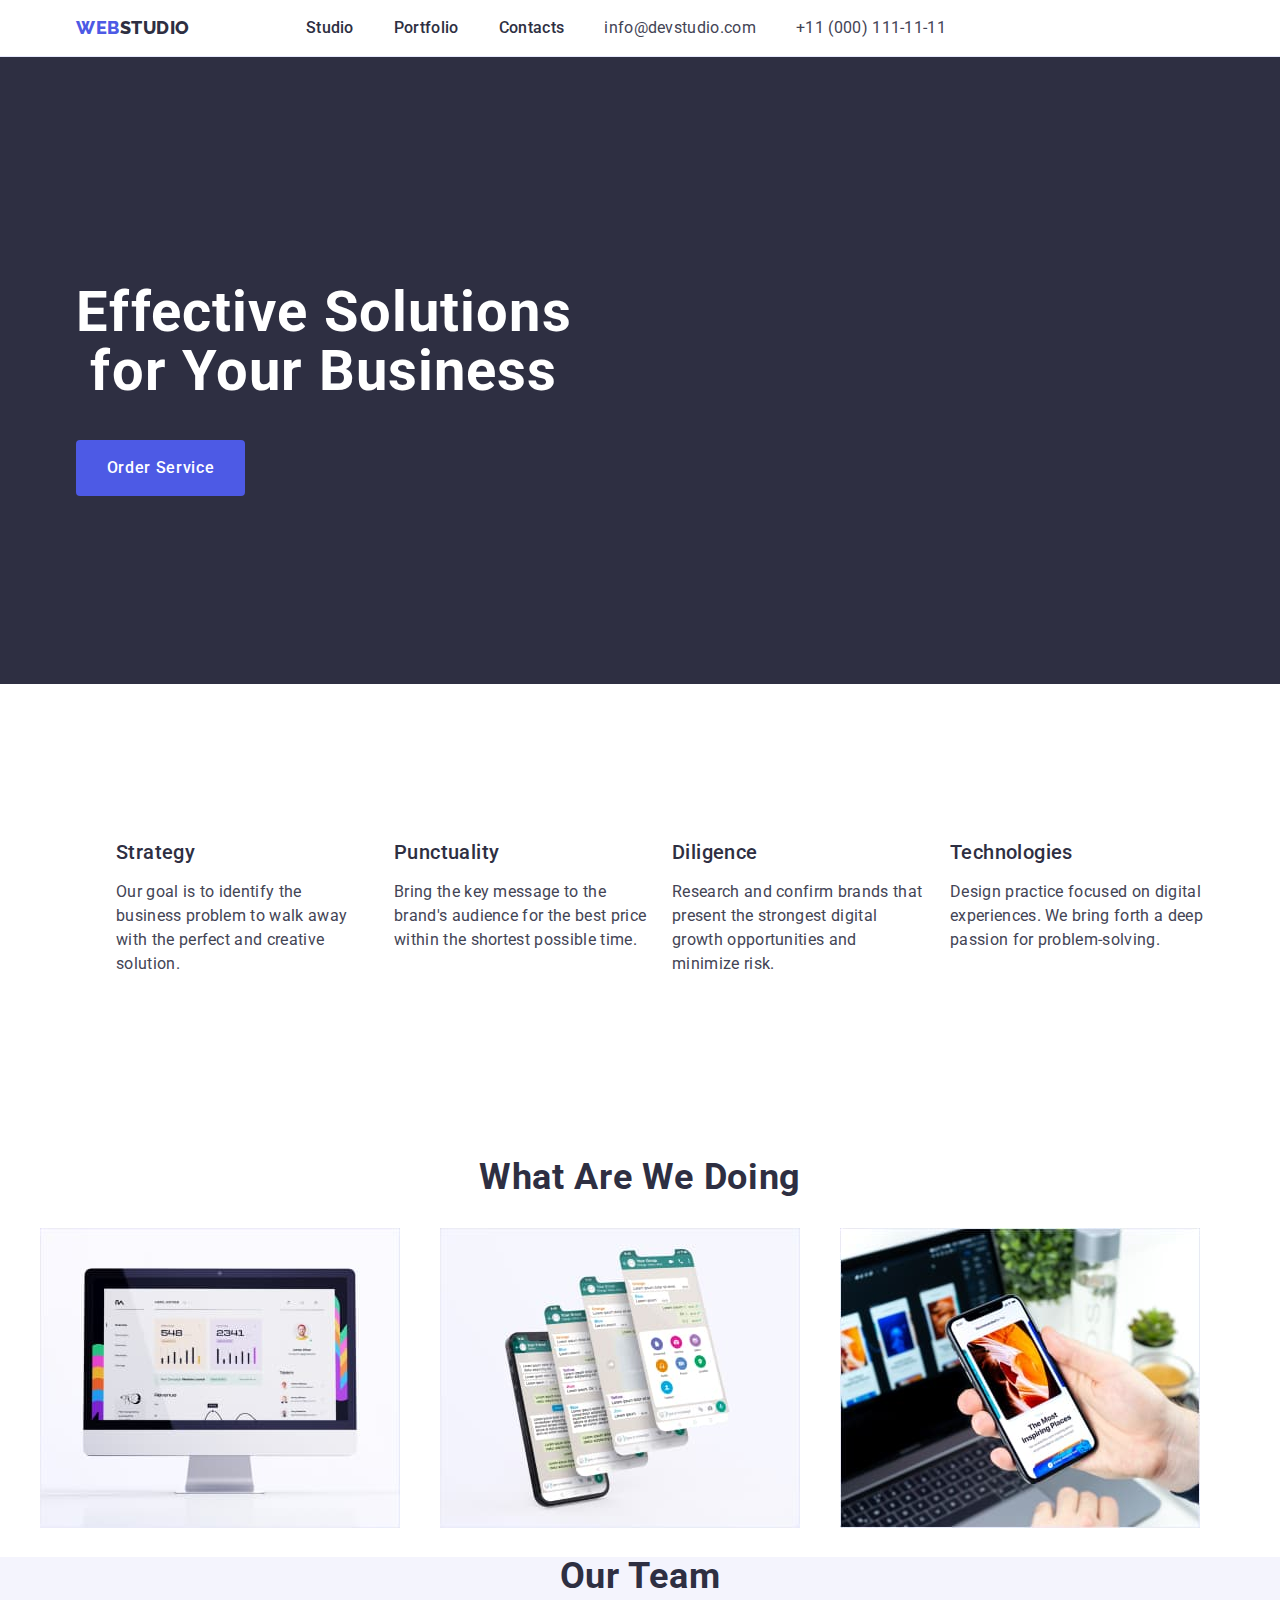
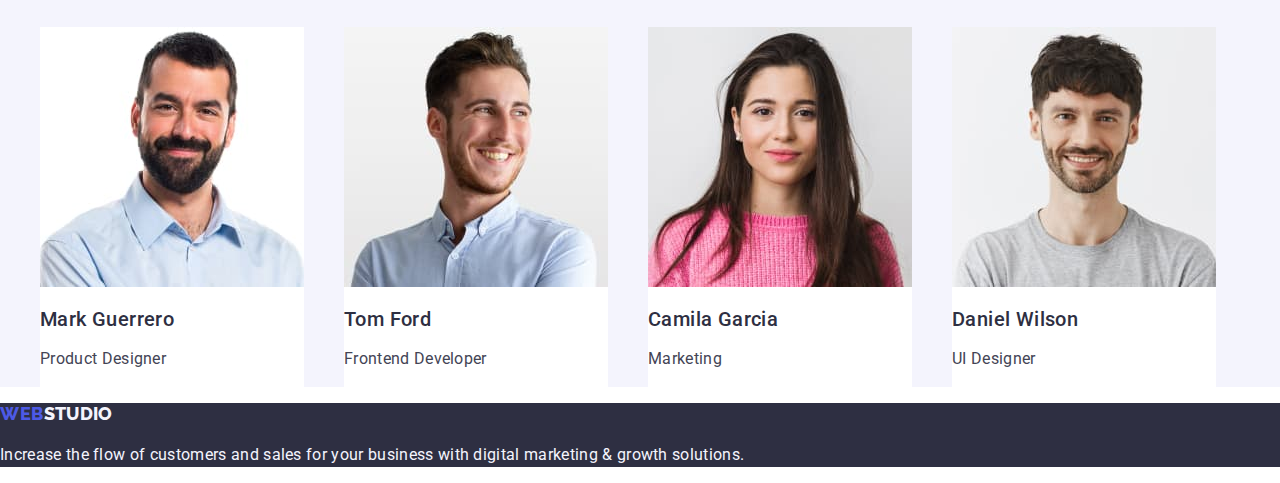
==== index.html @ 4b3464dd "5" ====
<!DOCTYPE html>
<html lang="en">
  <head>
    <meta charset="UTF-8" />
    <meta http-equiv="X-UA-Compatible" content="IE=edge" />
    <meta name="viewport" content="width=device-width, initial-scale=1.0" />
    <link rel="preconnect" href="https://fonts.googleapis.com" />
    <link rel="preconnect" href="https://fonts.gstatic.com" crossorigin />
    <link
      href="https://fonts.googleapis.com/css2?family=Raleway:wght@800&family=Roboto:wght@400;500;700;900&display=swap"
      rel="stylesheet"
    />
    <link
      rel="stylesheet"
      href="https://cdn.jsdelivr.net/npm/modern-normalize@2.0.0/modern-normalize.min.css"
    />
    <link rel="stylesheet" href="./css/styles.css" />

    <title>Document</title>
  </head>

  <body>
    <header class="page-header">
      <div class="div-page-header container">
        <nav class="navigation">
          <a href="./index.html" class="logo link"
            >Web<span class="logo-part">Studio</span></a
          >

          <ul class="list">
            <li>
              <a href="./index.html" class="nav-link link">Studio</a>
            </li>
            <li>
              <a href="./portfolio.html" class="nav-link link">Portfolio</a>
            </li>
            <li><a href="" class="nav-link link">Contacts</a></li>
          </ul>
        </nav>
        <address class="contacts">
          <ul class="list">
            <li>
              <a href="mailto:info@devstudio.com" class="address-link link"
                >info@devstudio.com</a
              >
            </li>
            <li>
              <a href="tel:+110001111111" class="address-link link"
                >+11 (000) 111-11-11</a
              >
            </li>
          </ul>
        </address>
      </div>
    </header>
    <main>
      <!--Hero section-->
      <section class="first-section">
        <div class="container">
          <h1 class="hero_h">Effective Solutions for Your Business</h1>
          <button type="button" class="hero_button">Order Service</button>
        </div>
      </section>

      <!--Benefits section-->
      <section class="second-section">
        <div class="container">
          <h2 class="second_h visually-hidden">Benefits</h2>
          <ul class="benefits_list list">
            <li class="benefits-li">
              <h3 class="third_h">Strategy</h3>
              <p class="p_benefits">
                Our goal is to identify the business problem to walk away with
                the perfect and creative solution.
              </p>
            </li>
            <li class="benefits-li">
              <h3 class="third_h">Punctuality</h3>
              <p class="p_benefits">
                Bring the key message to the brand's audience for the best price
                within the shortest possible time.
              </p>
            </li>
            <li class="benefits-li">
              <h3 class="third_h">Diligence</h3>
              <p class="p_benefits">
                Research and confirm brands that present the strongest digital
                growth opportunities and minimize risk.
              </p>
            </li>
            <li class="benefits-li">
              <h3 class="third_h">Technologies</h3>
              <p class="p_benefits">
                Design practice focused on digital experiences. We bring forth a
                deep passion for problem-solving.
              </p>
            </li>
          </ul>
        </div>
      </section>
      <!--What sre we doing section-->
      <section>
        <h2 class="second_h">What are we doing</h2>
        <ul class="list">
          <li>
            <img
              src="./images/what-are-we-doing/1.jpg"
              alt="pc monitor"
              width="360"
              height="300"
            />
          </li>
          <li>
            <img
              src="./images/what-are-we-doing/2.jpg"
              alt="smartphone screens"
              width="360"
              height="300"
            />
          </li>
          <li>
            <img
              src="./images/what-are-we-doing/3.jpg"
              alt="smartphone in user's hand"
              width="360"
              height="300"
            />
          </li>
        </ul>
      </section>
      <!--Our team section-->
      <section class="team_section">
        <h2 class="second_h">Our Team</h2>
        <ul class="list">
          <li class="team_img">
            <img
              src="./images/our-team/1.jpg"
              alt="Mark Guerrero"
              width="264"
              height="260"
            />
            <h3 class="third_h">Mark Guerrero</h3>
            <p class="p_benefits">Product Designer</p>
          </li>
          <li class="team_img">
            <img
              src="./images/our-team/2.jpg"
              alt="Tom Ford"
              width="264"
              height="260"
            />
            <h3 class="third_h">Tom Ford</h3>
            <p class="p_benefits">Frontend Developer</p>
          </li>
          <li class="team_img">
            <img
              src="./images/our-team/3.jpg"
              alt="Camila Garcia"
              width="264"
              height="260"
            />
            <h3 class="third_h">Camila Garcia</h3>
            <p class="p_benefits">Marketing</p>
          </li>
          <li class="team_img">
            <img
              src="./images/our-team/4.jpg"
              alt="Daniel Wilson"
              width="264"
              height="260"
            />
            <h3 class="third_h">Daniel Wilson</h3>
            <p class="p_benefits">UI Designer</p>
          </li>
        </ul>
      </section>
    </main>
    <footer class="foot">
      <a href="./index.html" class="logo link"
        >Web<span class="logo_second">Studio</span></a
      >
      <p class="p_second">
        Increase the flow of customers and sales for your business with digital
        marketing & growth solutions.
      </p>
    </footer>
  </body>
</html>
---- css/styles.css ----
:root {
  --primary-font: "Roboto", sans-serif;
  --primary-brand-color: #4d5ae5;
  --pressed-state-color: #404bbf;
  --primary-saccess-color: #31d0aa;
  --text-color: #434455;
  --saccent-color: #e7e9fc;
  --light-color: #f4f4fd;
  --modal-overlay: #2e2f42;
  --hero-background-color: #2e2f42;
  --white-background-color: #ffffff;
  --modal-background-color: #fcfcfc;
}

body {
  font-family: var(--primary-font);
  color: var(--text-color);
  font-size: 16px;
  background-color: var(--white-background-color);
  line-height: 24px;
  letter-spacing: 2%;
}

h1 {
  font-size: 56px;
  line-height: 60px;
  letter-spacing: 2%;
  font-weight: bold;
}

.third_h {
  font-size: 20px;
  font-weight: medium;
  font-weight: 500;
  line-height: 1.2;
  letter-spacing: 0.02em;
  color: var(--hero-background-color);
  margin-bottom: 8px;
}
button {
  font-size: 16px;
  letter-spacing: 4%;
  line-height: 24px;
  background-color: var(--primary-brand-color);
  color: var(--white-background-color);
  border: 0px;
  cursor: pointer;
}
button:hover,
button:focus {
  background-color: var(--pressed-state-color);
}
.small-text {
  font-size: 12px;
  letter-spacing: 4%;
  line-height: 14px;
}
.medium-text {
  font-size: 16px;
  letter-spacing: 2%;
  line-height: 24px;
  font-weight: medium;
}
.nav-link {
  color: var(--text-color);
  text-decoration: none;
  font-style: normal;
  font-weight: 500;
  font-size: 16px;
  line-height: 1.5;
  letter-spacing: 0.02em;
  color: var(--hero-background-color);
  padding: 24px 0 24px;
}
.list {
  list-style: none;
  display: flex;
  gap: 40px;
}
.list .link:active {
  color: var(--primary-brand-color);
  text-decoration: underline;
}
.contacts {
  font-style: normal;
  display: flex;
}
.contacts .link:active {
  color: var(--primary-brand-color);
  text-decoration: none;
}

ul {
  list-style-type: none;
}
.logo {
  font-family: "Raleway", sans-serif;
  font-weight: 800;
  font-size: 18px;
  line-height: 1.17;
  letter-spacing: 0.03em;
  text-transform: uppercase;
  color: var(--primary-brand-color);
  text-decoration: none;
  margin-right: 76px;
}

.logo-part {
  color: var(--modal-overlay);
}
.logo_second {
  color: #f4f4fd;
  letter-spacing: 0.02em;
}
.p_second {
  color: var(--light-color);
  letter-spacing: 0.02em;
}
.address-link {
  font-size: 16px;
  line-height: 1.5;
  letter-spacing: 0.02em;
  color: var(--text-color);
}
.address-link:hover,
.address-link:focus {
  color: var(--pressed-state-color);
  text-decoration: none;
}
.first-section {
  background-color: var(--hero-background-color);
  padding: 188px 0 188px;
}
.second-section {
  padding: 120px 0 120px;
}
.hero_h {
  font-size: 56px;
  line-height: 1.07;
  text-align: center;
  letter-spacing: 0.02em;
  color: #ffffff;
  max-width: 496px;
}
.hero_button {
  background-color: #4d5ae5;
  font-family: "Roboto", sans-serif;
  font-weight: 500;
  font-size: 16px;
  line-height: 1.5;
  letter-spacing: 0.04em;
  color: #ffffff;
  cursor: pointer;
  display: block;
  min-width: 169px;
  height: 56px;
  border: none;
  border-radius: 4px;
}
.hero_button:hover,
.hero_button:focus {
  background-color: var(--pressed-state-color);
}
.p_benefits {
  font-size: 16px;
  line-height: 1.5;
  letter-spacing: 0.02em;
  color: var(--text-color);
}
.second_h {
  font-size: 36px;
  line-height: 1.11;
  text-align: center;
  letter-spacing: 0.02em;
  text-transform: capitalize;
  color: var(--hero-background-color);
  font-weight: bold;
}

.team_section {
  background-color: #f4f4fd;
}
.team_img {
  background-color: #ffffff;
}
.foot {
  background-color: var(--hero-background-color);
}

.link {
  text-decoration: none;
}

.link:hover,
.link:focus {
  color: var(--primary-brand-color);
  text-decoration: none;
}
.nav-link.link:hover,
.nav-link.link:focus {
  color: var(--pressed-state-color);
  text-decoration: none;
}
.address-link.link:hover,
.address-link.link:focus {
  color: var(--pressed-state-color);
  text-decoration: none;
}
.filter-button {
  font-family: "Roboto", sans-serif;
  font-weight: 500;
  font-size: 16px;
  line-height: 1.5;
  letter-spacing: 0.04em;
  color: var(--primary-brand-color);
  background-color: var(--light-color);
  cursor: pointer;
}
.filter-button:hover,
.filter-button:focus {
  color: #ffffff;
  background-color: #404bbf;
}
.portfolio_p {
  font-size: 16px;
  line-height: 1.5;
  letter-spacing: 0.02em;
  color: var(--text-color);
}
.portfolio_h {
  font-weight: 500;
  font-size: 20px;
  line-height: 1.2;
  letter-spacing: 0.02em;
  color: var(--hero-background-color);
}
img {
  display: block;
}
.page-header {
  border-bottom: 1px solid #e7e9fc;
}
.div-page-header {
  display: flex;
}
.container {
  width: 1158px;
  margin: 0 auto;
  padding: 0 15px 0 15px;
}
.navigation {
  display: flex;
  align-items: center;
}
.visually-hidden {
  position: absolute;
  width: 1px;
  height: 1px;
  margin: -1px;
  border: 0;
  padding: 0;
  white-space: nowrap;
  clip-path: inset(100%);
  clip: rect(0 0 0 0);
  overflow: hidden;
}
.benefits_list{
  display: flex;
  gap: 24px;
}
.benefits-li{
  width: calc((100% - 72px) / 4);
}
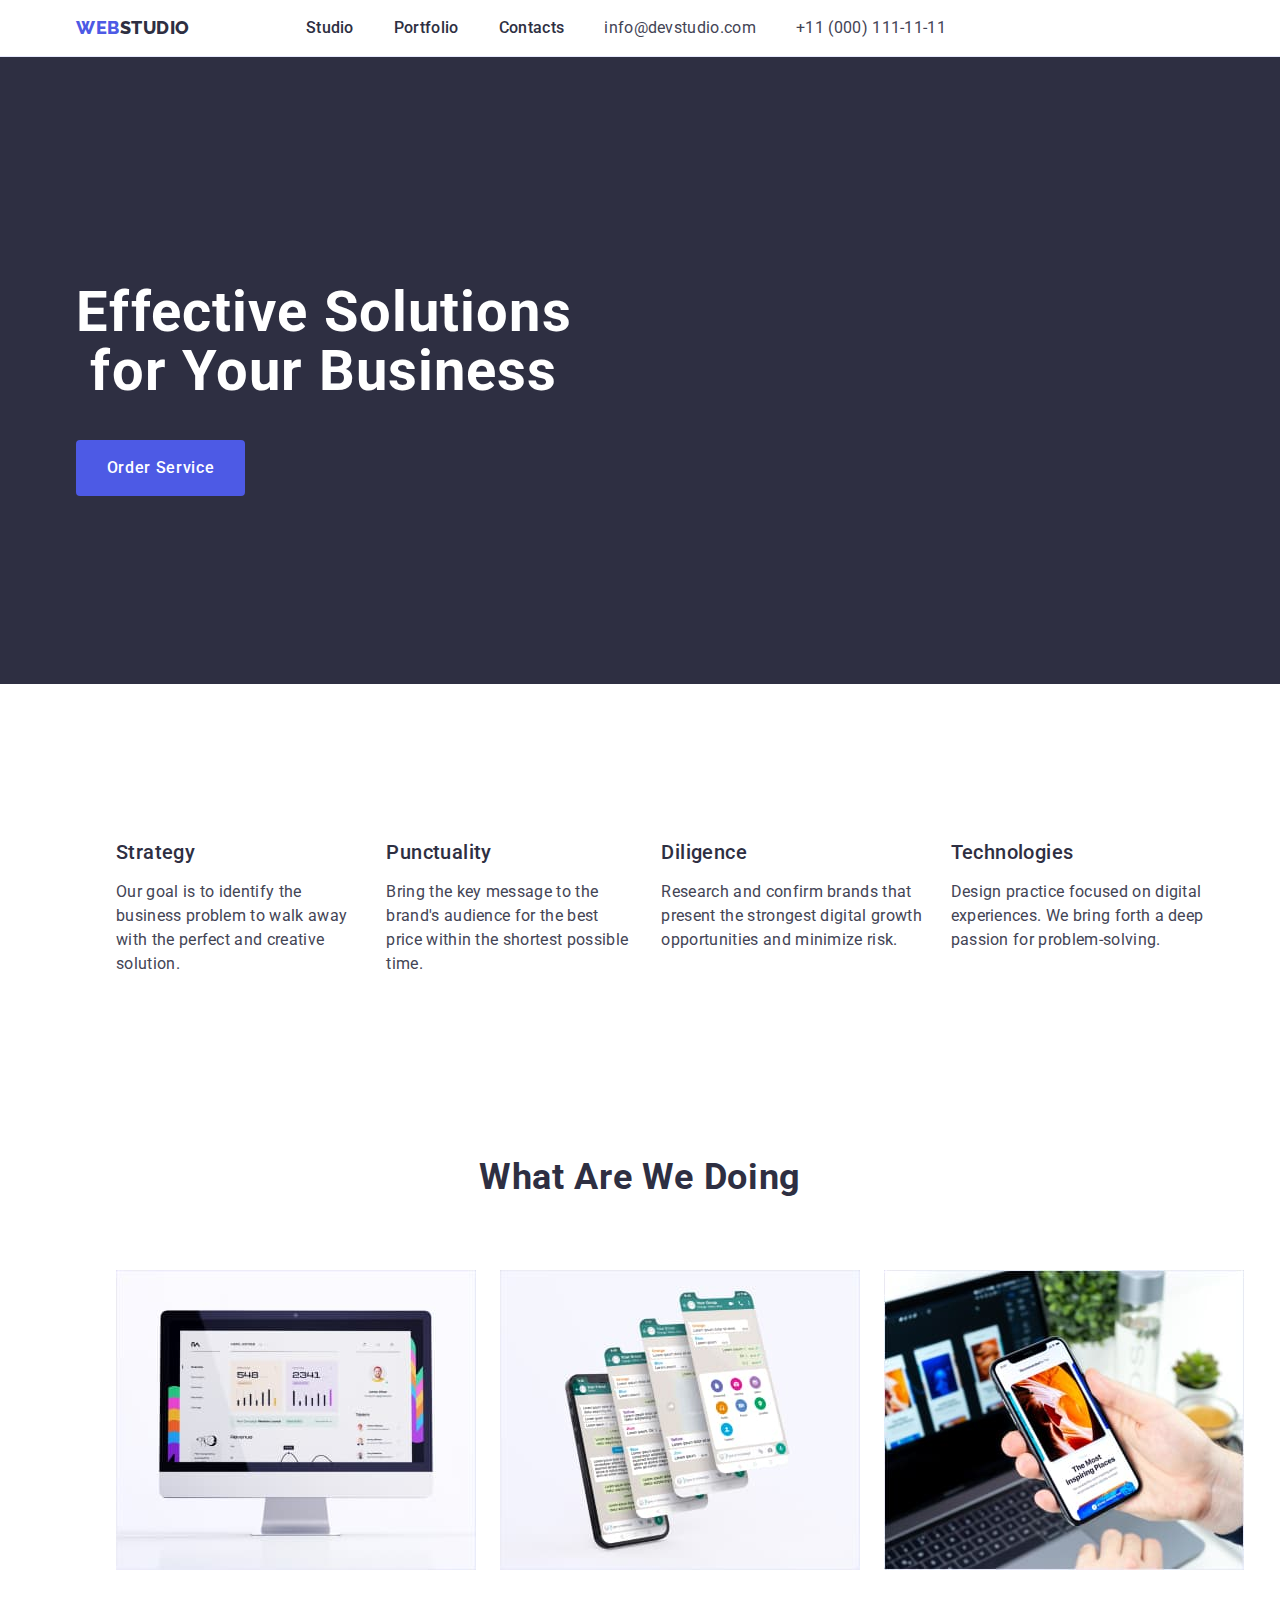
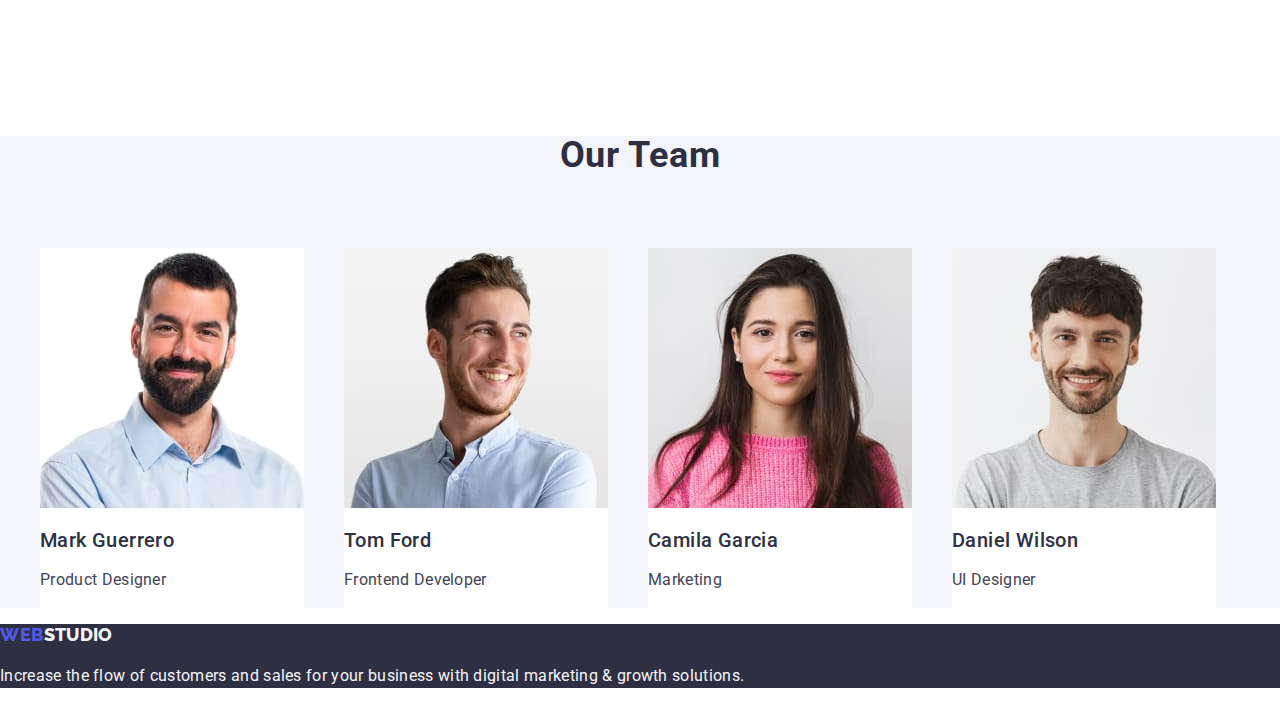
==== commit 3c31c251: "6" ====
--- a/index.html
+++ b/index.html
@@ -99,34 +99,36 @@
         </div>
       </section>
       <!--What sre we doing section-->
-      <section>
-        <h2 class="second_h">What are we doing</h2>
-        <ul class="list">
-          <li>
-            <img
-              src="./images/what-are-we-doing/1.jpg"
-              alt="pc monitor"
-              width="360"
-              height="300"
-            />
-          </li>
-          <li>
-            <img
-              src="./images/what-are-we-doing/2.jpg"
-              alt="smartphone screens"
-              width="360"
-              height="300"
-            />
-          </li>
-          <li>
-            <img
-              src="./images/what-are-we-doing/3.jpg"
-              alt="smartphone in user's hand"
-              width="360"
-              height="300"
-            />
-          </li>
-        </ul>
+      <section class="third-section">
+        <div class="container">
+          <h2 class="second_h">What are we doing</h2>
+          <ul class="third-list list">
+            <li class="we-doing-li">
+              <img
+                src="./images/what-are-we-doing/1.jpg"
+                alt="pc monitor"
+                width="360"
+                height="300"
+              />
+            </li>
+            <li class="we-doing-li">
+              <img
+                src="./images/what-are-we-doing/2.jpg"
+                alt="smartphone screens"
+                width="360"
+                height="300"
+              />
+            </li>
+            <li class="we-doing-li">
+              <img
+                src="./images/what-are-we-doing/3.jpg"
+                alt="smartphone in user's hand"
+                width="360"
+                height="300"
+              />
+            </li>
+          </ul>
+        </div>
       </section>
       <!--Our team section-->
       <section class="team_section">
--- a/css/styles.css
+++ b/css/styles.css
@@ -134,6 +134,9 @@
 .second-section {
   padding: 120px 0 120px;
 }
+.third-section{
+  padding-bottom: 120px;
+}
 .hero_h {
   font-size: 56px;
   line-height: 1.07;
@@ -175,6 +178,7 @@
   text-transform: capitalize;
   color: var(--hero-background-color);
   font-weight: bold;
+  margin-bottom: 72px;
 }
 
 .team_section {
@@ -269,5 +273,12 @@
   gap: 24px;
 }
 .benefits-li{
-  width: calc((100% - 72px) / 4);
-}
+  width: calc((100%-72px)/4);
+}
+.third-list{
+  display: flex;
+  gap: 24px;
+}
+.we-doing-li{
+  width: calc((100%-48px)/3);
+}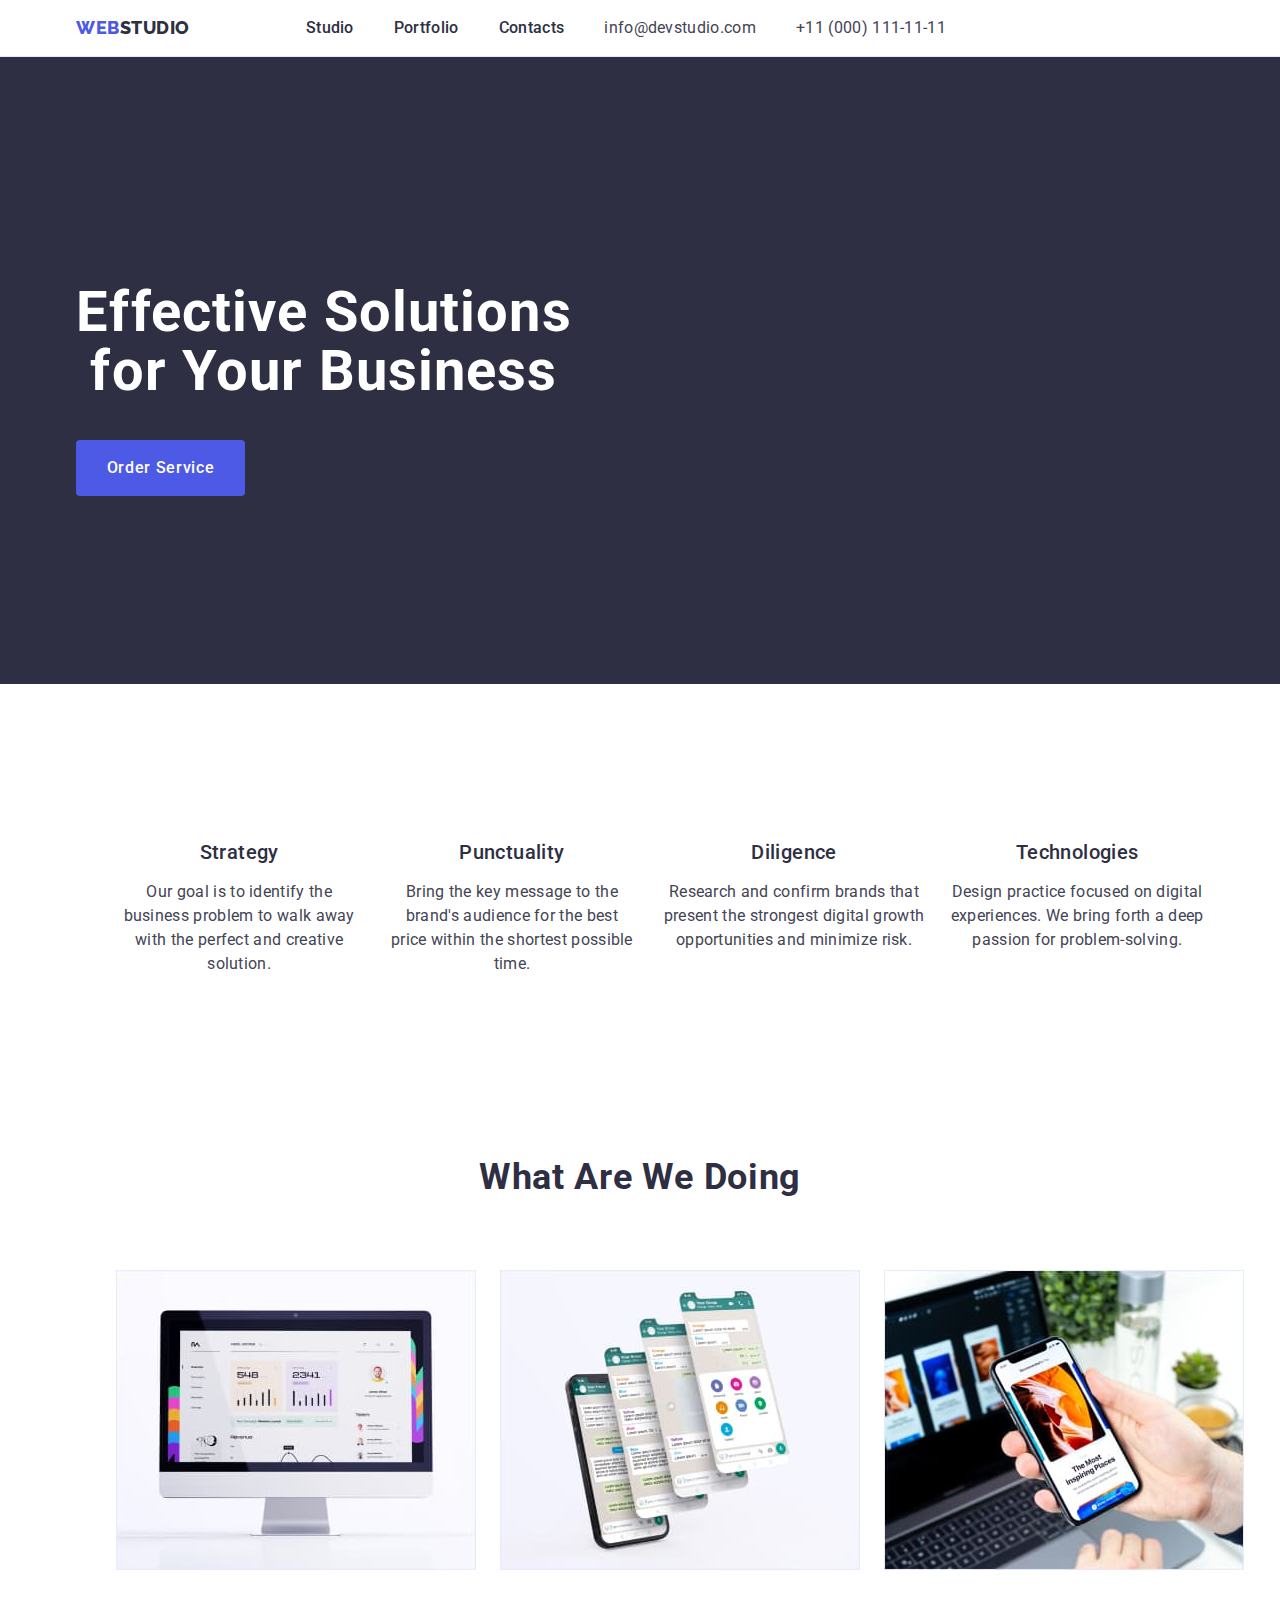
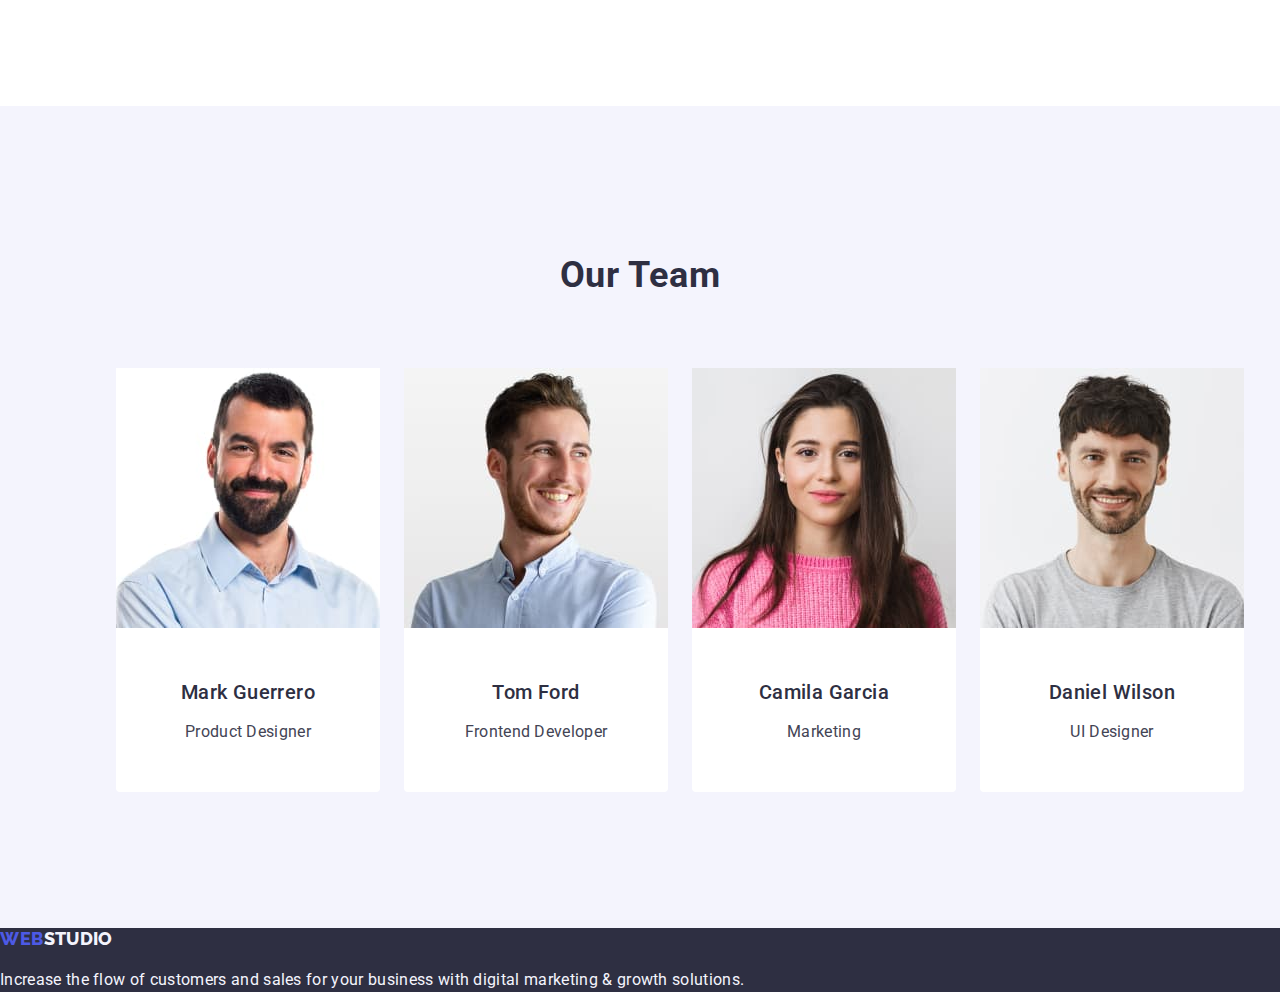
==== commit b35463c4: "7" ====
--- a/index.html
+++ b/index.html
@@ -132,49 +132,59 @@
       </section>
       <!--Our team section-->
       <section class="team_section">
-        <h2 class="second_h">Our Team</h2>
-        <ul class="list">
-          <li class="team_img">
-            <img
-              src="./images/our-team/1.jpg"
-              alt="Mark Guerrero"
-              width="264"
-              height="260"
-            />
-            <h3 class="third_h">Mark Guerrero</h3>
-            <p class="p_benefits">Product Designer</p>
-          </li>
-          <li class="team_img">
-            <img
-              src="./images/our-team/2.jpg"
-              alt="Tom Ford"
-              width="264"
-              height="260"
-            />
-            <h3 class="third_h">Tom Ford</h3>
-            <p class="p_benefits">Frontend Developer</p>
-          </li>
-          <li class="team_img">
-            <img
-              src="./images/our-team/3.jpg"
-              alt="Camila Garcia"
-              width="264"
-              height="260"
-            />
-            <h3 class="third_h">Camila Garcia</h3>
-            <p class="p_benefits">Marketing</p>
-          </li>
-          <li class="team_img">
-            <img
-              src="./images/our-team/4.jpg"
-              alt="Daniel Wilson"
-              width="264"
-              height="260"
-            />
-            <h3 class="third_h">Daniel Wilson</h3>
-            <p class="p_benefits">UI Designer</p>
-          </li>
-        </ul>
+        <div class="container">
+          <h2 class="second_h">Our Team</h2>
+          <ul class="third-list list">
+            <li class="team_img">
+              <img
+                src="./images/our-team/1.jpg"
+                alt="Mark Guerrero"
+                width="264"
+                height="260"
+              />
+              <div class="worker">
+                <h3 class="third_h">Mark Guerrero</h3>
+                <p class="p_benefits">Product Designer</p>
+              </div>
+            </li>
+            <li class="team_img">
+              <img
+                src="./images/our-team/2.jpg"
+                alt="Tom Ford"
+                width="264"
+                height="260"
+              />
+              <div class="worker">
+                <h3 class="third_h">Tom Ford</h3>
+                <p class="p_benefits">Frontend Developer</p>
+              </div>
+            </li>
+            <li class="team_img">
+              <img
+                src="./images/our-team/3.jpg"
+                alt="Camila Garcia"
+                width="264"
+                height="260"
+              />
+              <div class="worker">
+                <h3 class="third_h">Camila Garcia</h3>
+                <p class="p_benefits">Marketing</p>
+              </div>
+            </li>
+            <li class="team_img">
+              <img
+                src="./images/our-team/4.jpg"
+                alt="Daniel Wilson"
+                width="264"
+                height="260"
+              />
+              <div class="worker">
+                <h3 class="third_h">Daniel Wilson</h3>
+                <p class="p_benefits">UI Designer</p>
+              </div>
+            </li>
+          </ul>
+        </div>
       </section>
     </main>
     <footer class="foot">
--- a/css/styles.css
+++ b/css/styles.css
@@ -36,6 +36,7 @@
   letter-spacing: 0.02em;
   color: var(--hero-background-color);
   margin-bottom: 8px;
+  text-align: center;
 }
 button {
   font-size: 16px;
@@ -169,6 +170,7 @@
   line-height: 1.5;
   letter-spacing: 0.02em;
   color: var(--text-color);
+  text-align: center;
 }
 .second_h {
   font-size: 36px;
@@ -183,9 +185,12 @@
 
 .team_section {
   background-color: #f4f4fd;
+  padding: 120px 0 120px;
 }
 .team_img {
   background-color: #ffffff;
+  width: calc((100%-72px)/4);
+  border-radius: 0px 0px 4px 4px;
 }
 .foot {
   background-color: var(--hero-background-color);
@@ -273,7 +278,7 @@
   gap: 24px;
 }
 .benefits-li{
-  width: calc((100%-72px)/4);
+  width: calc((100%- 3*24px)/4);
 }
 .third-list{
   display: flex;
@@ -281,4 +286,7 @@
 }
 .we-doing-li{
   width: calc((100%-48px)/3);
+}
+.worker{
+  padding: 32px 0 32px;
 }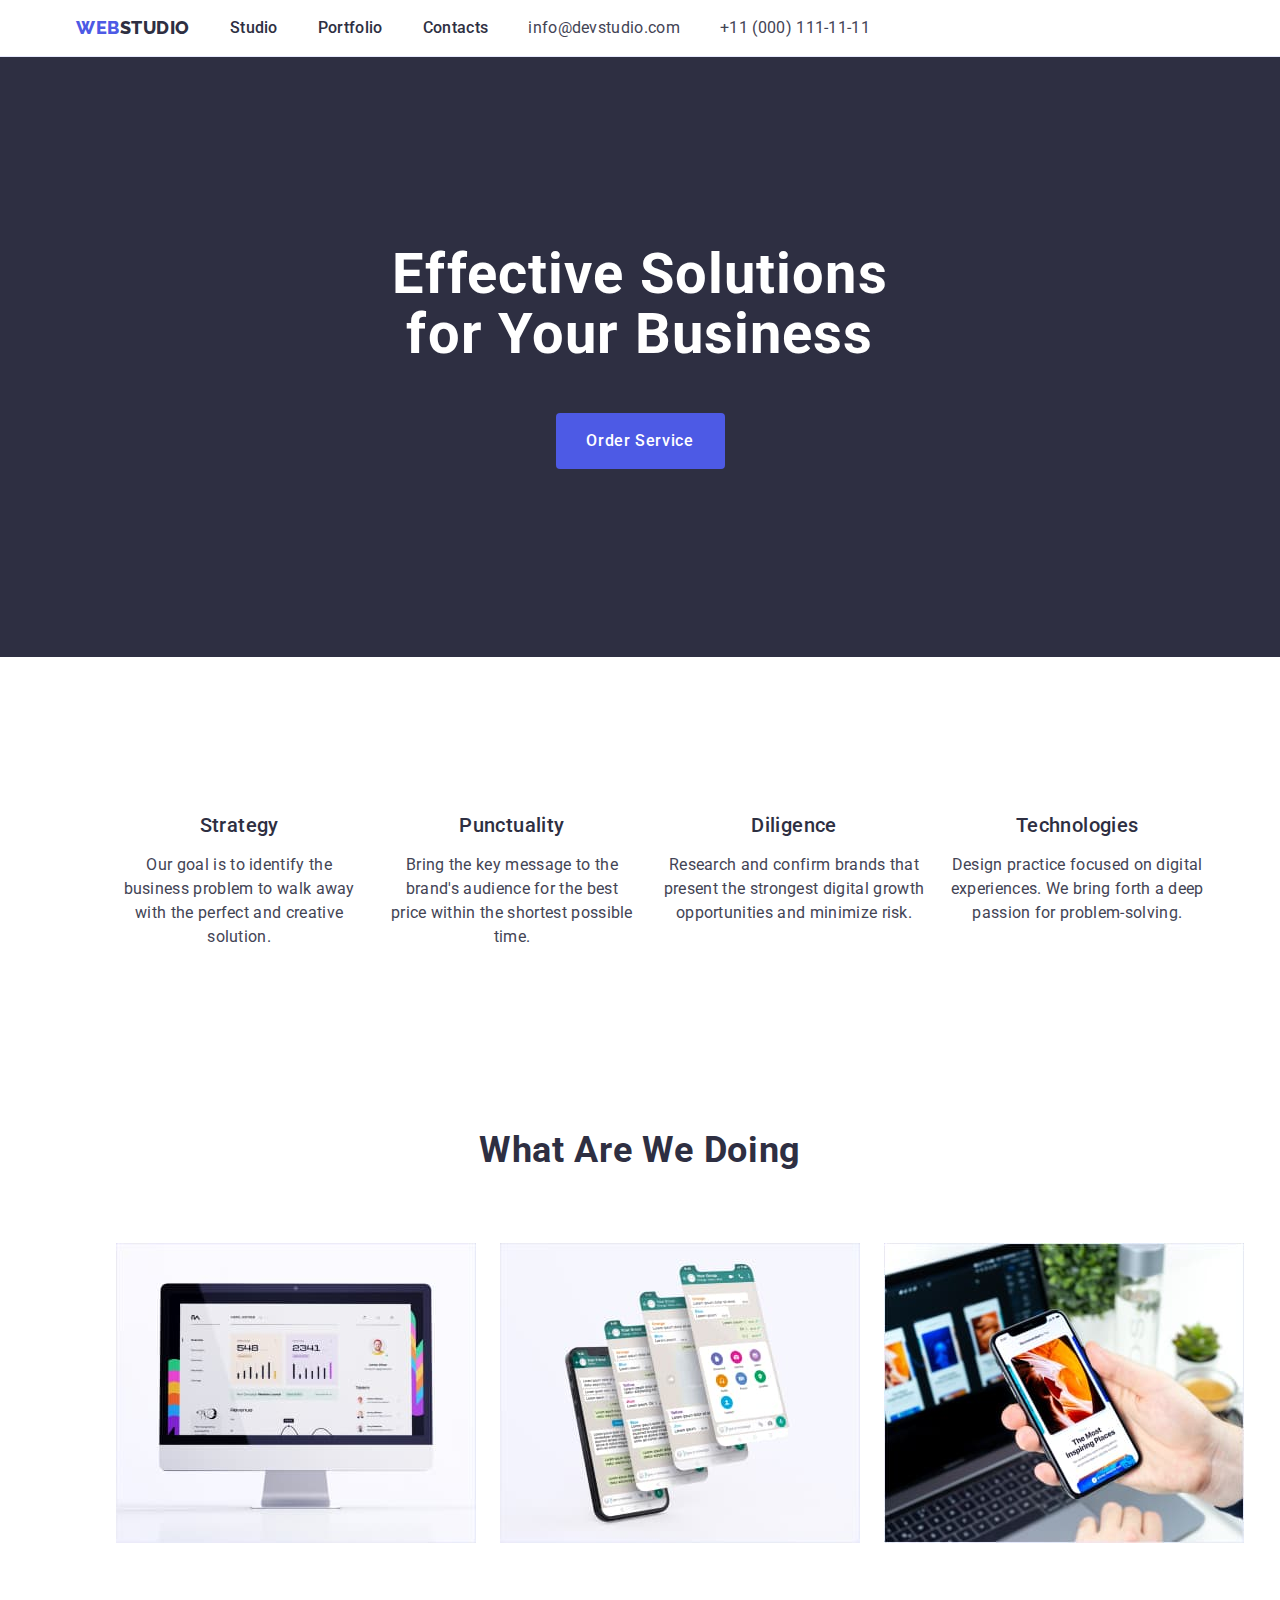
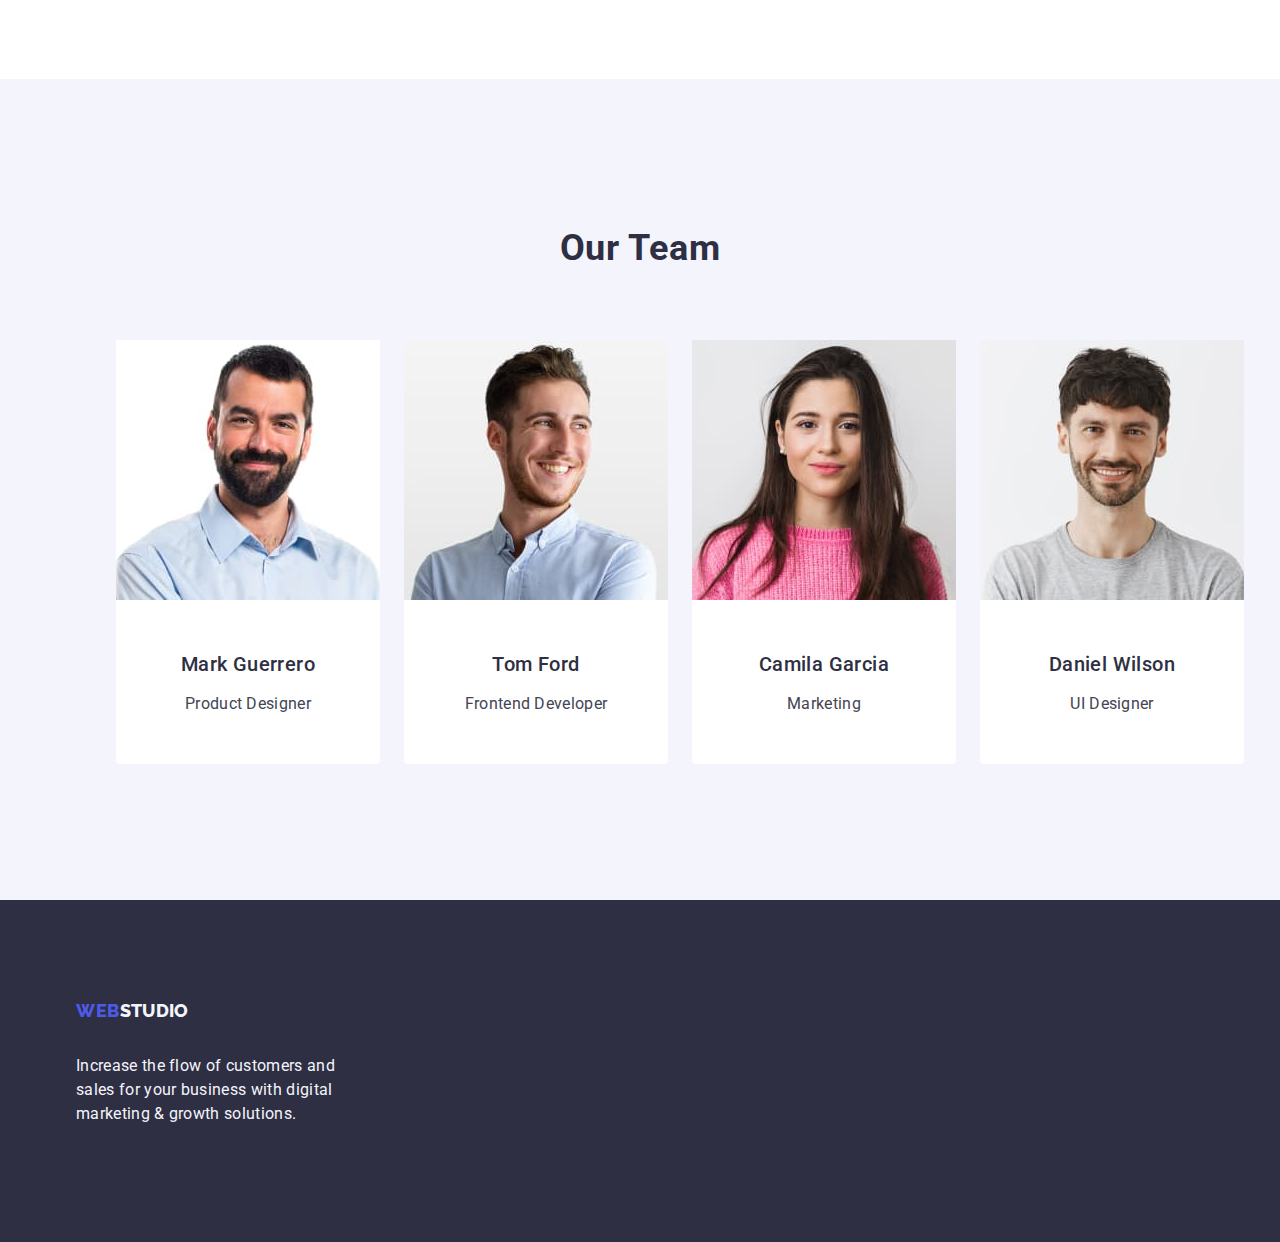
==== commit bc854685: "8" ====
--- a/index.html
+++ b/index.html
@@ -188,13 +188,15 @@
       </section>
     </main>
     <footer class="foot">
-      <a href="./index.html" class="logo link"
-        >Web<span class="logo_second">Studio</span></a
-      >
-      <p class="p_second">
-        Increase the flow of customers and sales for your business with digital
-        marketing & growth solutions.
-      </p>
+      <div class="container">
+        <a href="./index.html" class="foot_logo logo link"
+          >Web<span class="logo_second">Studio</span></a
+        >
+        <p class="p_second">
+          Increase the flow of customers and sales for your business with
+          digital marketing & growth solutions.
+        </p>
+      </div>
     </footer>
   </body>
 </html>
--- a/css/styles.css
+++ b/css/styles.css
@@ -91,6 +91,8 @@
   text-decoration: none;
 }
 
+
+
 ul {
   list-style-type: none;
 }
@@ -103,9 +105,12 @@
   text-transform: uppercase;
   color: var(--primary-brand-color);
   text-decoration: none;
-  margin-right: 76px;
-}
-
+  
+}
+.foot_logo{
+  display: inline-block;
+    margin-bottom: 16px;
+}
 .logo-part {
   color: var(--modal-overlay);
 }
@@ -116,6 +121,7 @@
 .p_second {
   color: var(--light-color);
   letter-spacing: 0.02em;
+  max-width: 264px;
 }
 .address-link {
   font-size: 16px;
@@ -145,6 +151,9 @@
   letter-spacing: 0.02em;
   color: #ffffff;
   max-width: 496px;
+  margin: 0 auto;
+  padding-bottom:48px;
+  
 }
 .hero_button {
   background-color: #4d5ae5;
@@ -160,6 +169,7 @@
   height: 56px;
   border: none;
   border-radius: 4px;
+  margin: 0 auto;
 }
 .hero_button:hover,
 .hero_button:focus {
@@ -194,6 +204,7 @@
 }
 .foot {
   background-color: var(--hero-background-color);
+  padding: 100px 0 100px;
 }
 
 .link {
@@ -256,6 +267,7 @@
   width: 1158px;
   margin: 0 auto;
   padding: 0 15px 0 15px;
+  
 }
 .navigation {
   display: flex;
@@ -278,7 +290,7 @@
   gap: 24px;
 }
 .benefits-li{
-  width: calc((100%- 3*24px)/4);
+flex-basis: calc((100%-72px)/4);
 }
 .third-list{
   display: flex;
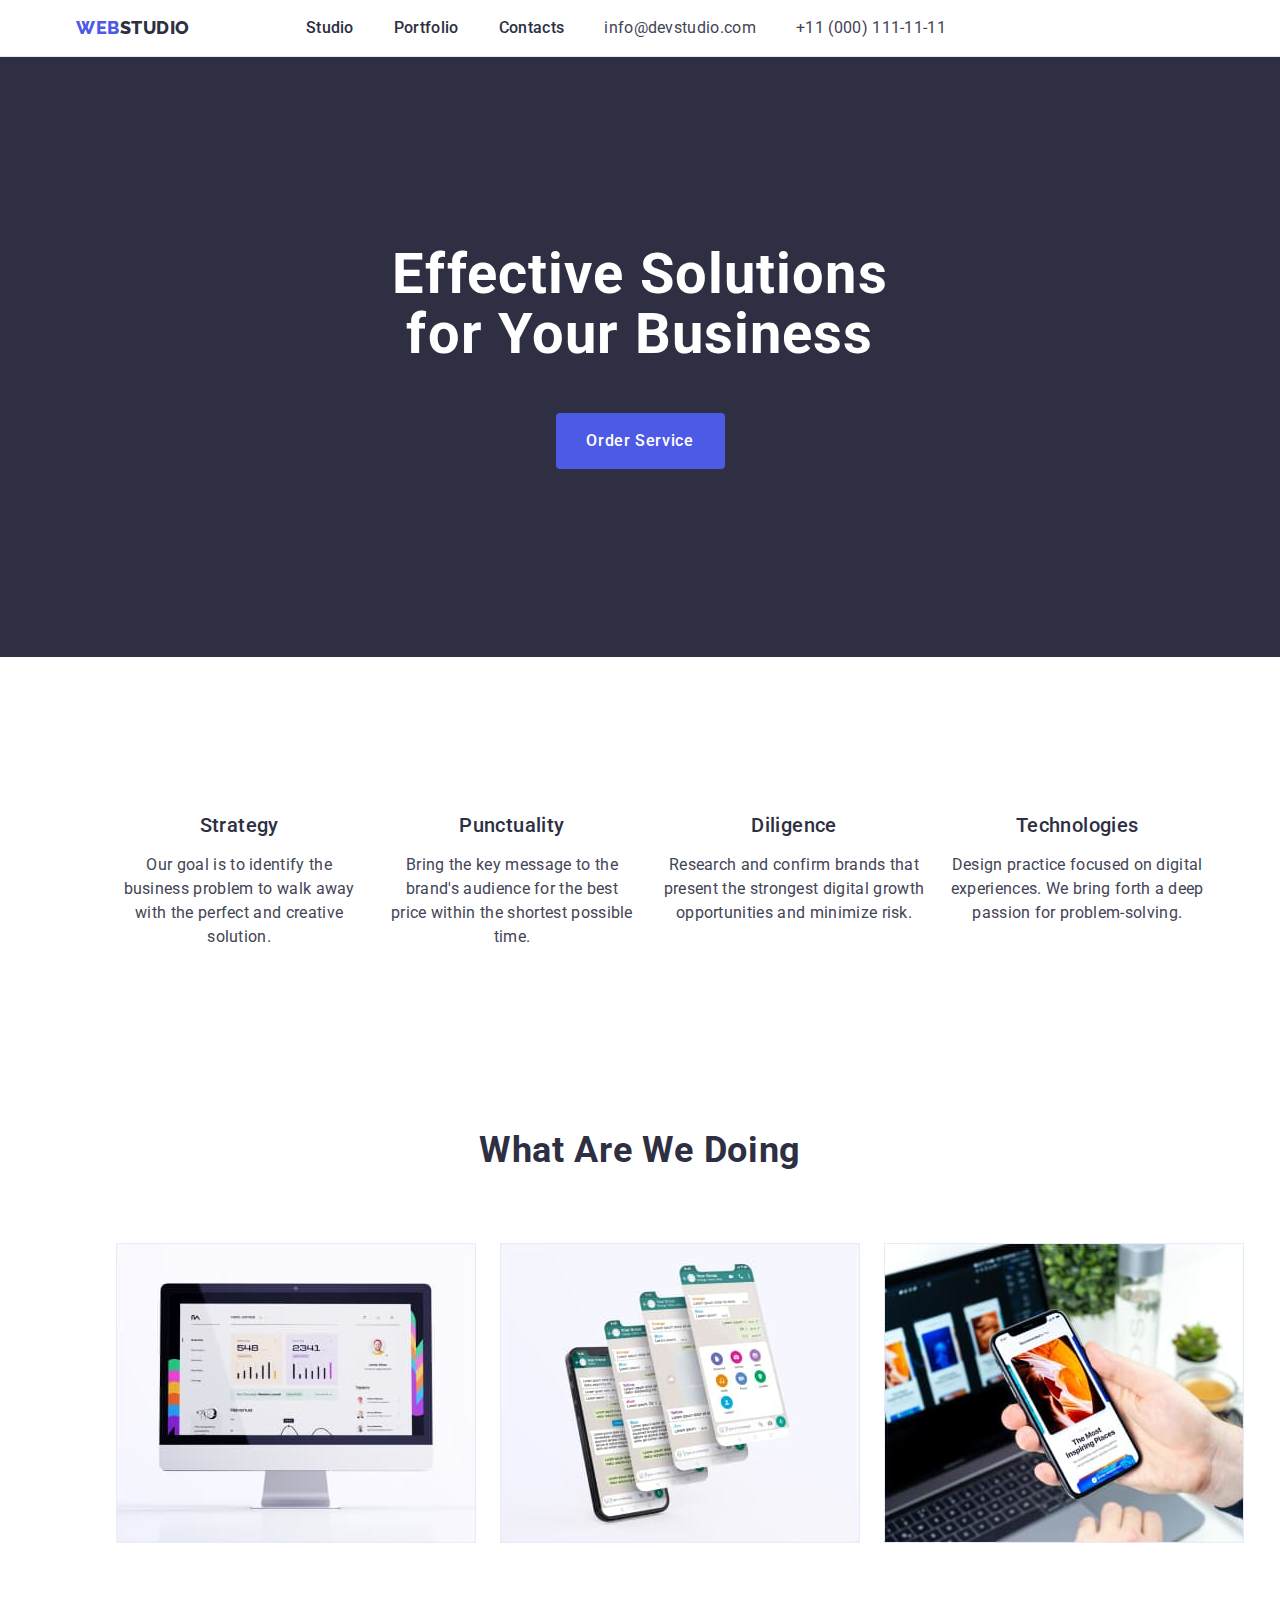
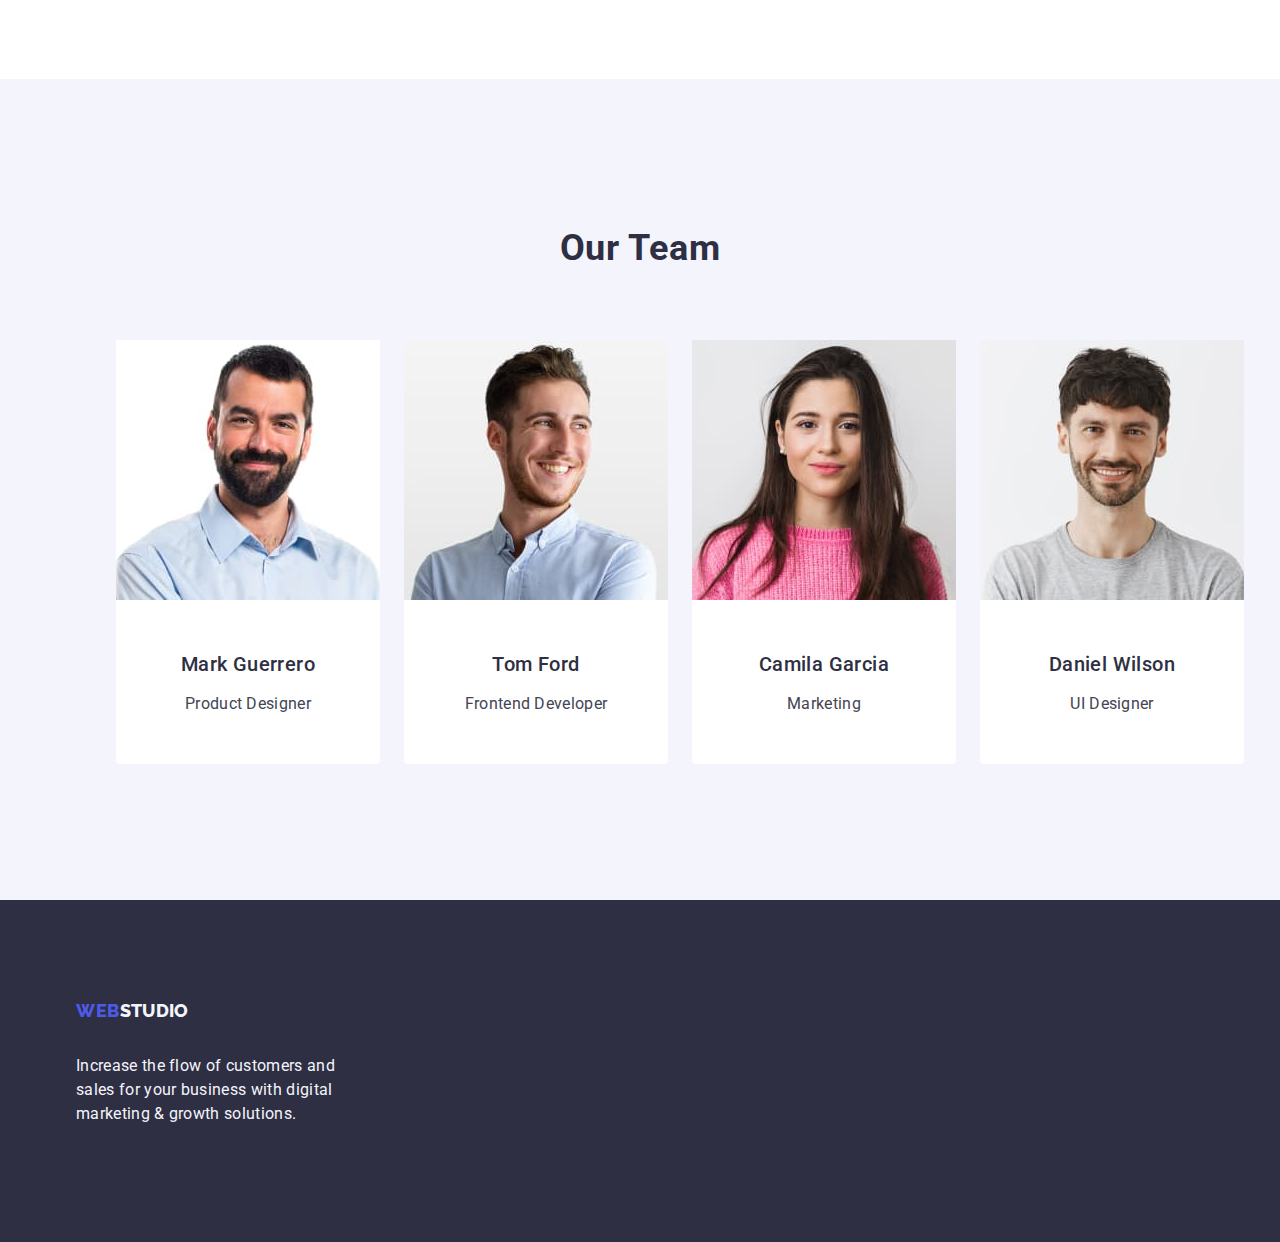
==== commit ff7801f1: "10" ====
--- a/index.html
+++ b/index.html
@@ -67,28 +67,28 @@
         <div class="container">
           <h2 class="second_h visually-hidden">Benefits</h2>
           <ul class="benefits_list list">
-            <li class="benefits-li">
+            <li class="benefits-item">
               <h3 class="third_h">Strategy</h3>
               <p class="p_benefits">
                 Our goal is to identify the business problem to walk away with
                 the perfect and creative solution.
               </p>
             </li>
-            <li class="benefits-li">
+            <li class="benefits-item">
               <h3 class="third_h">Punctuality</h3>
               <p class="p_benefits">
                 Bring the key message to the brand's audience for the best price
                 within the shortest possible time.
               </p>
             </li>
-            <li class="benefits-li">
+            <li class="benefits-item">
               <h3 class="third_h">Diligence</h3>
               <p class="p_benefits">
                 Research and confirm brands that present the strongest digital
                 growth opportunities and minimize risk.
               </p>
             </li>
-            <li class="benefits-li">
+            <li class="benefits-item">
               <h3 class="third_h">Technologies</h3>
               <p class="p_benefits">
                 Design practice focused on digital experiences. We bring forth a
--- a/css/styles.css
+++ b/css/styles.css
@@ -105,6 +105,7 @@
   text-transform: uppercase;
   color: var(--primary-brand-color);
   text-decoration: none;
+  margin-right: 76px;
   
 }
 .foot_logo{
@@ -289,8 +290,8 @@
   display: flex;
   gap: 24px;
 }
-.benefits-li{
-flex-basis: calc((100%-72px)/4);
+ .benefits-item{
+width: calc((100%-72px)/4);
 }
 .third-list{
   display: flex;
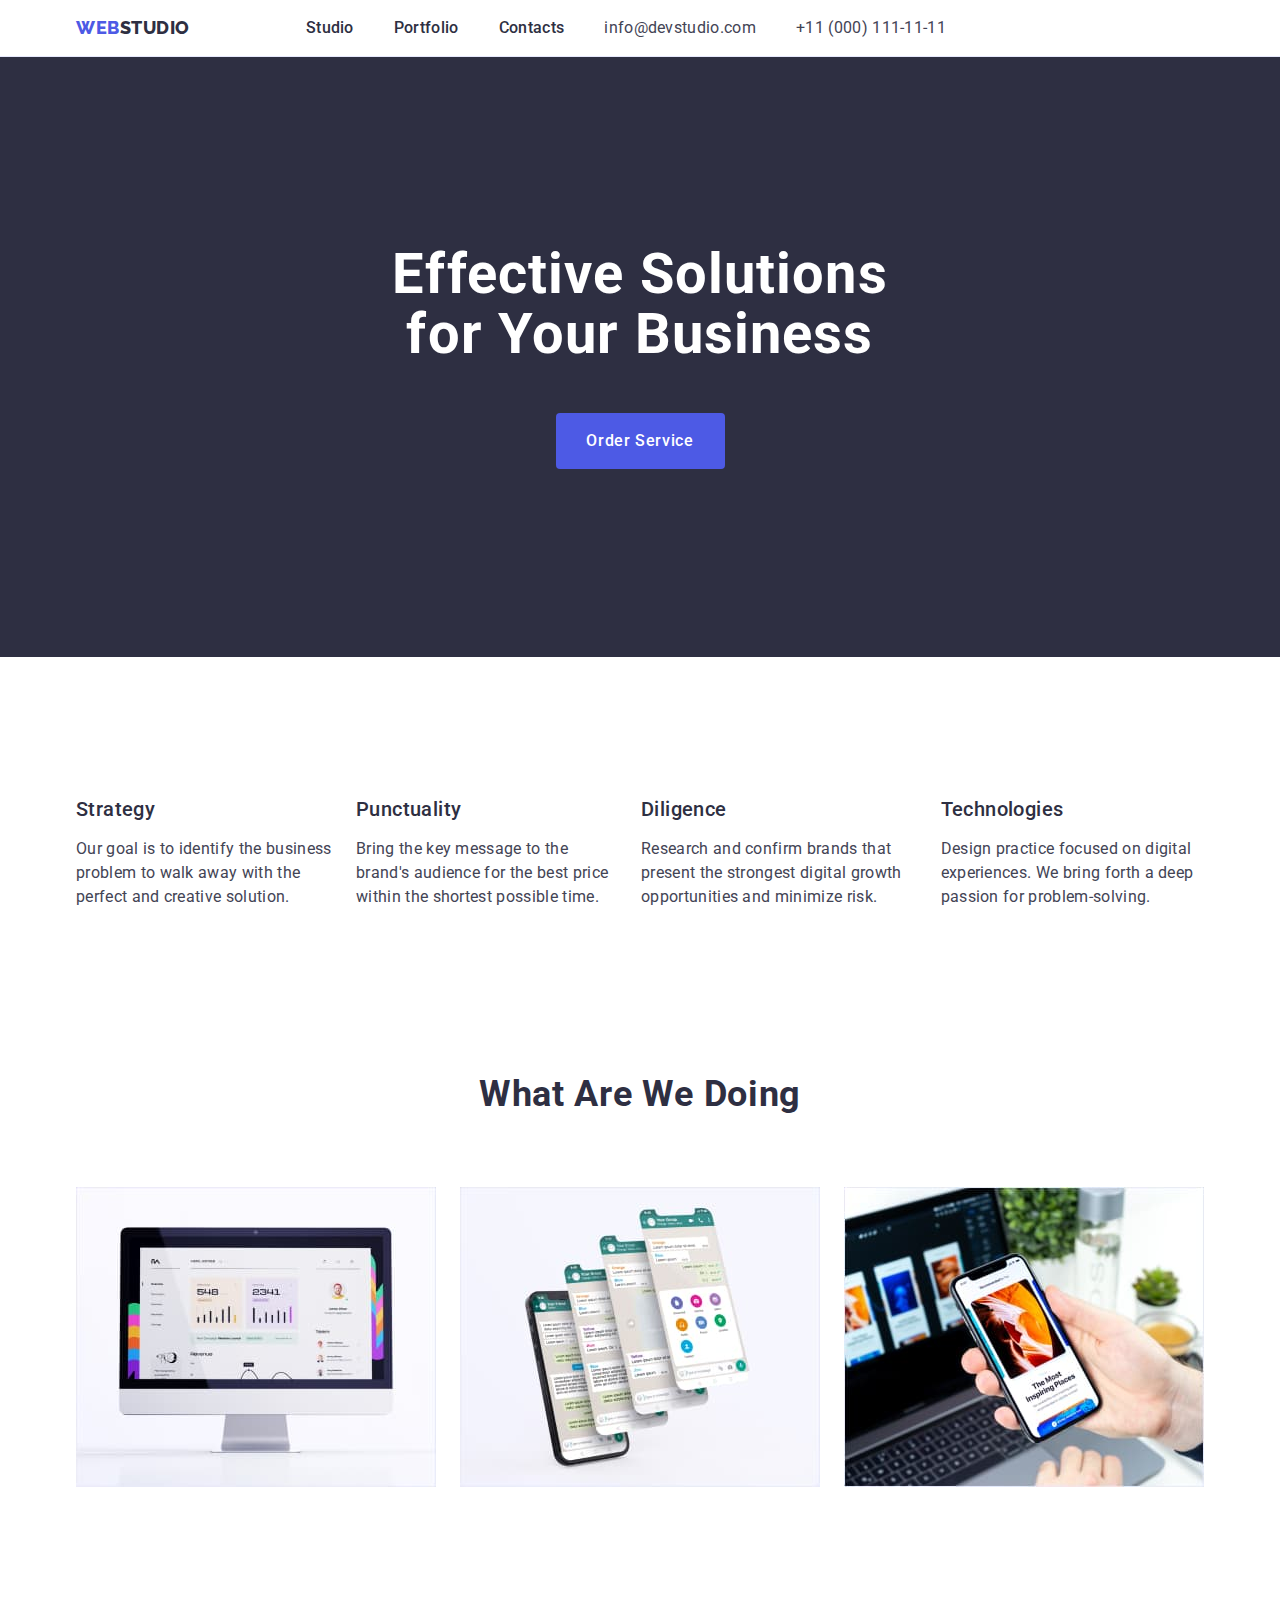
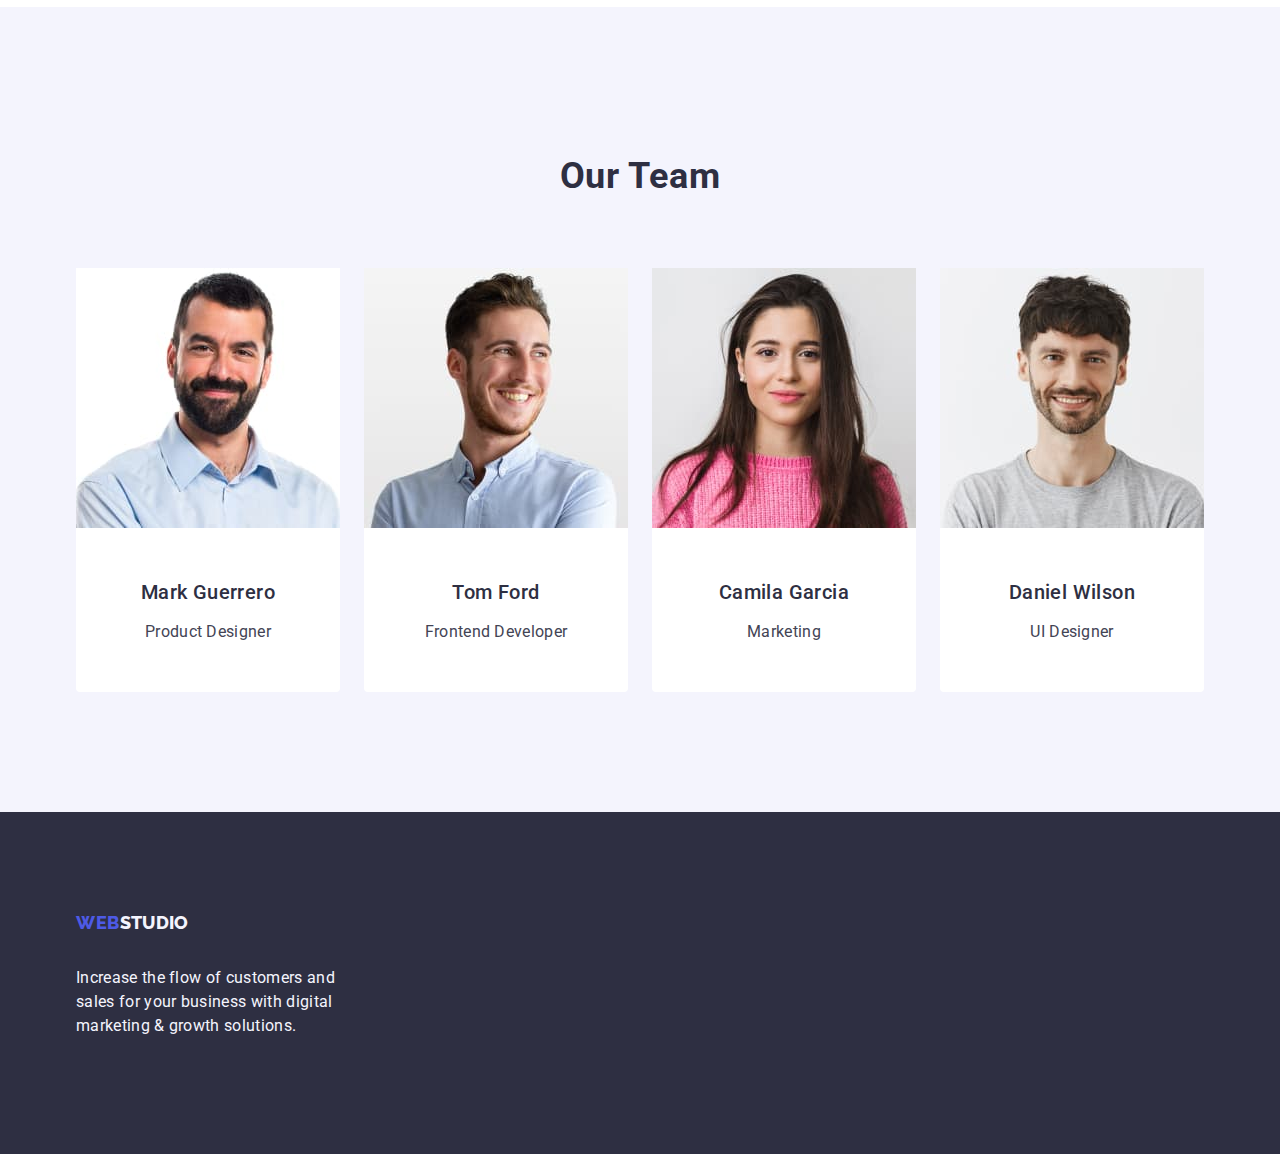
==== commit 03014e56: "13" ====
--- a/index.html
+++ b/index.html
@@ -68,28 +68,28 @@
           <h2 class="second_h visually-hidden">Benefits</h2>
           <ul class="benefits_list list">
             <li class="benefits-item">
-              <h3 class="third_h">Strategy</h3>
+              <h3 class="third_h3">Strategy</h3>
               <p class="p_benefits">
                 Our goal is to identify the business problem to walk away with
                 the perfect and creative solution.
               </p>
             </li>
             <li class="benefits-item">
-              <h3 class="third_h">Punctuality</h3>
+              <h3 class="third_h3">Punctuality</h3>
               <p class="p_benefits">
                 Bring the key message to the brand's audience for the best price
                 within the shortest possible time.
               </p>
             </li>
             <li class="benefits-item">
-              <h3 class="third_h">Diligence</h3>
+              <h3 class="third_h3">Diligence</h3>
               <p class="p_benefits">
                 Research and confirm brands that present the strongest digital
                 growth opportunities and minimize risk.
               </p>
             </li>
             <li class="benefits-item">
-              <h3 class="third_h">Technologies</h3>
+              <h3 class="third_h3">Technologies</h3>
               <p class="p_benefits">
                 Design practice focused on digital experiences. We bring forth a
                 deep passion for problem-solving.
@@ -144,7 +144,7 @@
               />
               <div class="worker">
                 <h3 class="third_h">Mark Guerrero</h3>
-                <p class="p_benefits">Product Designer</p>
+                <p class="p_fourth">Product Designer</p>
               </div>
             </li>
             <li class="team_img">
@@ -156,7 +156,7 @@
               />
               <div class="worker">
                 <h3 class="third_h">Tom Ford</h3>
-                <p class="p_benefits">Frontend Developer</p>
+                <p class="p_fourth">Frontend Developer</p>
               </div>
             </li>
             <li class="team_img">
@@ -168,7 +168,7 @@
               />
               <div class="worker">
                 <h3 class="third_h">Camila Garcia</h3>
-                <p class="p_benefits">Marketing</p>
+                <p class="p_fourth">Marketing</p>
               </div>
             </li>
             <li class="team_img">
@@ -180,7 +180,7 @@
               />
               <div class="worker">
                 <h3 class="third_h">Daniel Wilson</h3>
-                <p class="p_benefits">UI Designer</p>
+                <p class="p_fourth">UI Designer</p>
               </div>
             </li>
           </ul>
--- a/css/styles.css
+++ b/css/styles.css
@@ -38,6 +38,16 @@
   margin-bottom: 8px;
   text-align: center;
 }
+.third_h3 {
+  font-size: 20px;
+  font-weight: medium;
+  font-weight: 500;
+  line-height: 1.2;
+  letter-spacing: 0.02em;
+  color: var(--hero-background-color);
+  margin-bottom: 8px;
+  text-align: left;
+}
 button {
   font-size: 16px;
   letter-spacing: 4%;
@@ -91,7 +101,12 @@
   text-decoration: none;
 }
 
-
+.buttons-list {
+  display: flex;
+  justify-content: center;
+  gap: 24px;
+  margin-bottom: 72px;
+}
 
 ul {
   list-style-type: none;
@@ -106,11 +121,10 @@
   color: var(--primary-brand-color);
   text-decoration: none;
   margin-right: 76px;
-  
-}
-.foot_logo{
+}
+.foot_logo {
   display: inline-block;
-    margin-bottom: 16px;
+  margin-bottom: 16px;
 }
 .logo-part {
   color: var(--modal-overlay);
@@ -142,7 +156,7 @@
 .second-section {
   padding: 120px 0 120px;
 }
-.third-section{
+.third-section {
   padding-bottom: 120px;
 }
 .hero_h {
@@ -153,8 +167,7 @@
   color: #ffffff;
   max-width: 496px;
   margin: 0 auto;
-  padding-bottom:48px;
-  
+  padding-bottom: 48px;
 }
 .hero_button {
   background-color: #4d5ae5;
@@ -181,6 +194,13 @@
   line-height: 1.5;
   letter-spacing: 0.02em;
   color: var(--text-color);
+  text-align: left;
+}
+.p_fourth {
+  font-size: 16px;
+  line-height: 1.5;
+  letter-spacing: 0.02em;
+  color: var(--text-color);
   text-align: center;
 }
 .second_h {
@@ -200,7 +220,7 @@
 }
 .team_img {
   background-color: #ffffff;
-  width: calc((100%-72px)/4);
+  width: calc ((100% - 72px) / 4);
   border-radius: 0px 0px 4px 4px;
 }
 .foot {
@@ -236,17 +256,22 @@
   color: var(--primary-brand-color);
   background-color: var(--light-color);
   cursor: pointer;
+  padding: 12px 24px 12px;
+  border: 1px solid var(--saccent-color);
+  border-radius: 4px;
 }
 .filter-button:hover,
 .filter-button:focus {
   color: #ffffff;
   background-color: #404bbf;
+  border: 1px solid transparent;
 }
 .portfolio_p {
   font-size: 16px;
   line-height: 1.5;
   letter-spacing: 0.02em;
   color: var(--text-color);
+  margin: 4px 0px 12px 0px;
 }
 .portfolio_h {
   font-weight: 500;
@@ -254,9 +279,21 @@
   line-height: 1.2;
   letter-spacing: 0.02em;
   color: var(--hero-background-color);
+  margin: 16px 0px 0px 0px;
+}
+
+.portfolio {
+  display: flex;
+  flex-wrap: wrap;
+  column-gap: 24px;
+  row-gap: 48px;
+  padding: 0;
+  margin: 0;
 }
 img {
   display: block;
+  max-width: 100%;
+  height: auto;
 }
 .page-header {
   border-bottom: 1px solid #e7e9fc;
@@ -268,7 +305,6 @@
   width: 1158px;
   margin: 0 auto;
   padding: 0 15px 0 15px;
-  
 }
 .navigation {
   display: flex;
@@ -286,20 +322,36 @@
   clip: rect(0 0 0 0);
   overflow: hidden;
 }
-.benefits_list{
+.benefits_list {
   display: flex;
   gap: 24px;
-}
- .benefits-item{
-width: calc((100%-72px)/4);
-}
-.third-list{
+  padding: 0;
+  margin: 0;
+}
+.benefits-item {
+  width: calc ((100% - 72px) / 4);
+}
+.third-list {
   display: flex;
   gap: 24px;
-}
-.we-doing-li{
-  width: calc((100%-48px)/3);
-}
-.worker{
+  padding: 0;
+  margin: 0;
+}
+.we-doing-li {
+  width: calc ((100% - 48px) / 3);
+}
+.worker {
   padding: 32px 0 32px;
-}+}
+.portfolio-section {
+  padding: 96px 0 120px 0;
+}
+.portfolio-item {
+  width: calc((100% - 48px) / 3);
+}
+.portfolio-item div {
+  padding: 16px 16px;
+  border: 1px solid #e7e9fc;
+  border-top: none;
+  margin: 0 auto;
+}
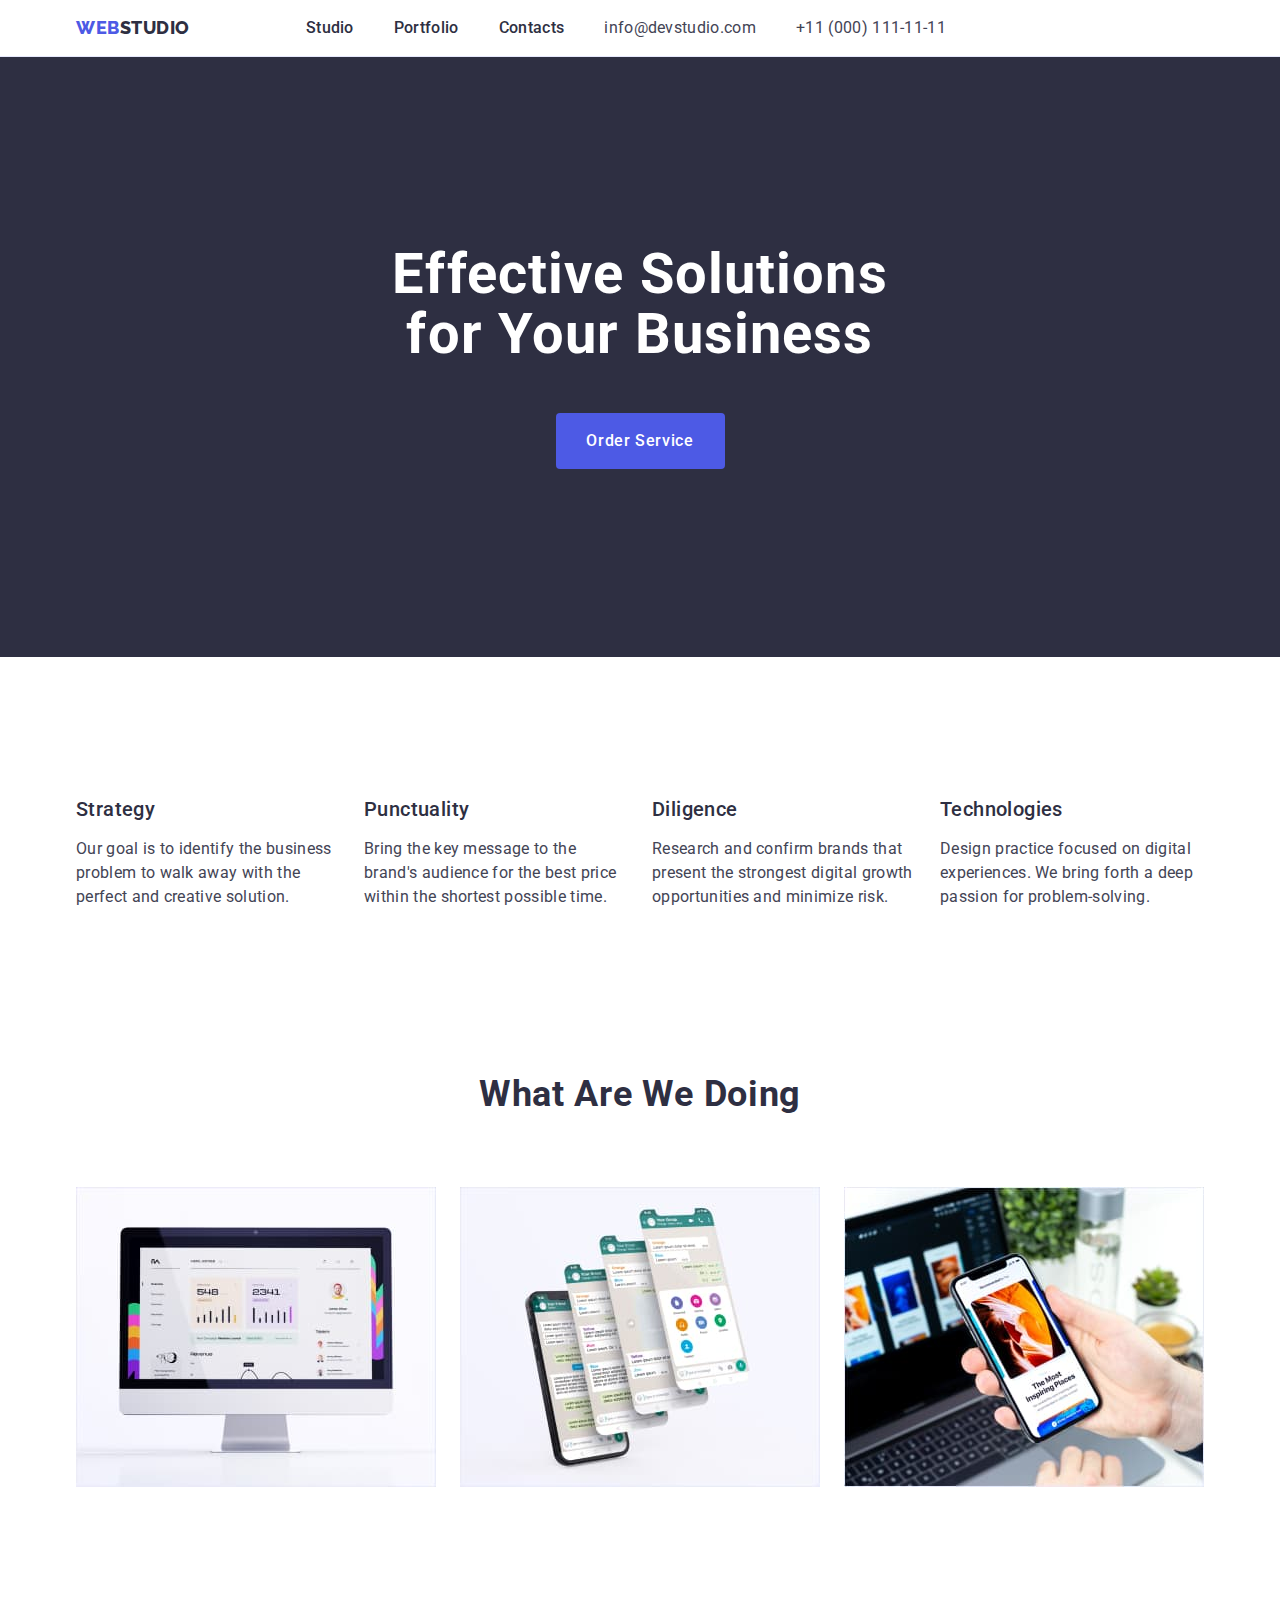
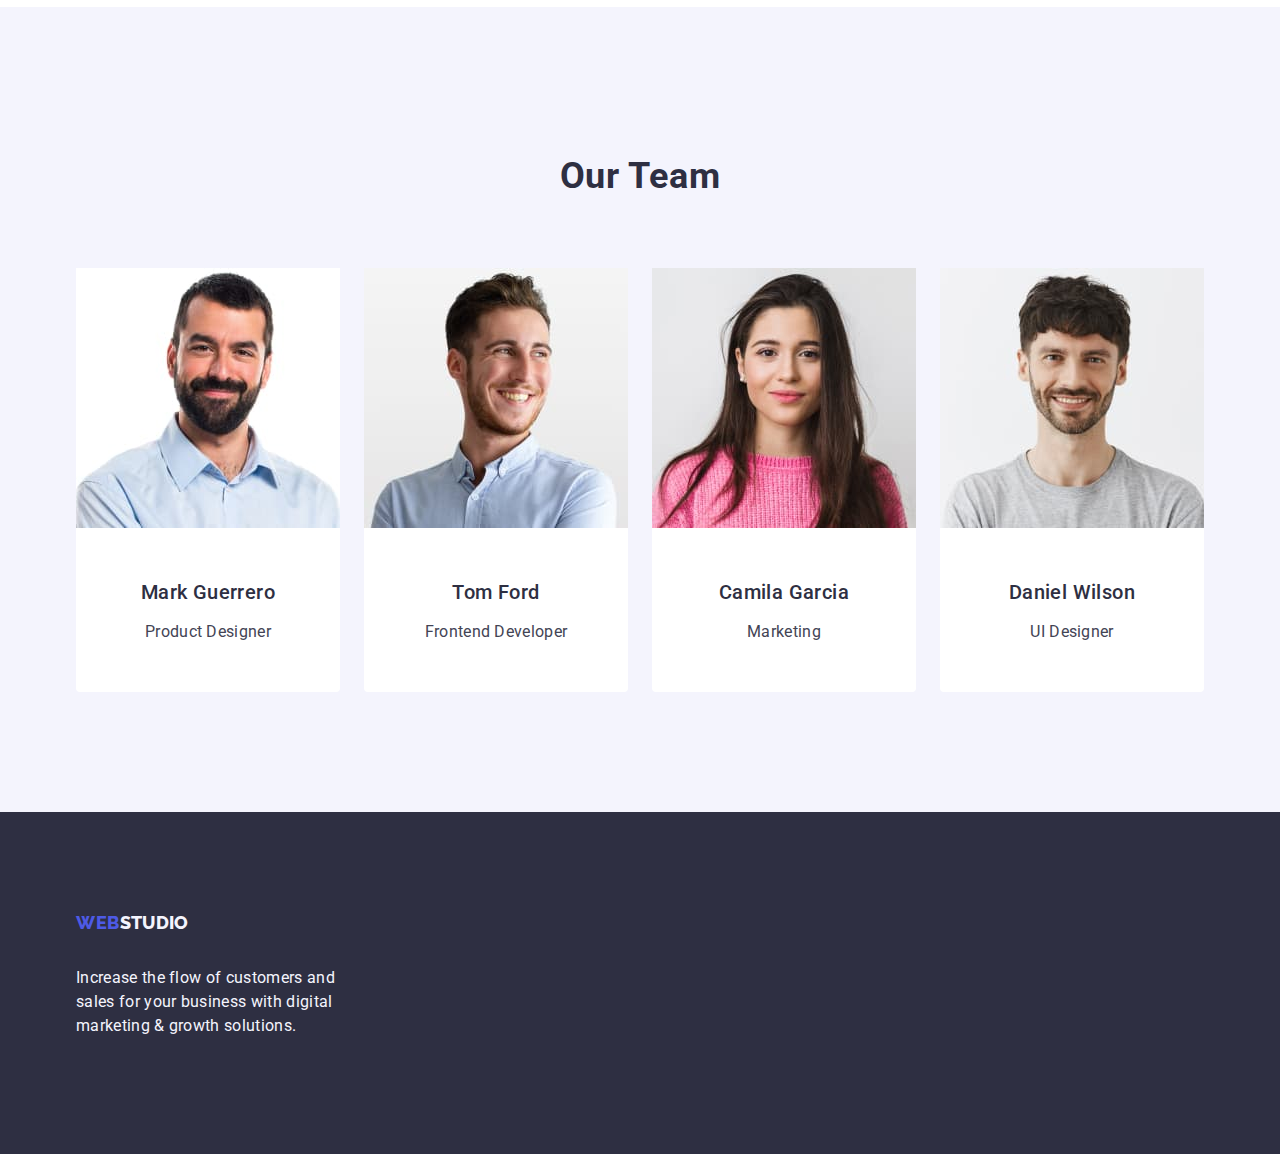
==== commit 71f5489a: "14" ====
--- a/index.html
+++ b/index.html
@@ -68,28 +68,28 @@
           <h2 class="second_h visually-hidden">Benefits</h2>
           <ul class="benefits_list list">
             <li class="benefits-item">
-              <h3 class="third_h3">Strategy</h3>
+              <h3 class="third_hh">Strategy</h3>
               <p class="p_benefits">
                 Our goal is to identify the business problem to walk away with
                 the perfect and creative solution.
               </p>
             </li>
             <li class="benefits-item">
-              <h3 class="third_h3">Punctuality</h3>
+              <h3 class="third_hh">Punctuality</h3>
               <p class="p_benefits">
                 Bring the key message to the brand's audience for the best price
                 within the shortest possible time.
               </p>
             </li>
             <li class="benefits-item">
-              <h3 class="third_h3">Diligence</h3>
+              <h3 class="third_hh">Diligence</h3>
               <p class="p_benefits">
                 Research and confirm brands that present the strongest digital
                 growth opportunities and minimize risk.
               </p>
             </li>
             <li class="benefits-item">
-              <h3 class="third_h3">Technologies</h3>
+              <h3 class="third_hh">Technologies</h3>
               <p class="p_benefits">
                 Design practice focused on digital experiences. We bring forth a
                 deep passion for problem-solving.
--- a/css/styles.css
+++ b/css/styles.css
@@ -38,7 +38,7 @@
   margin-bottom: 8px;
   text-align: center;
 }
-.third_h3 {
+.third_hh {
   font-size: 20px;
   font-weight: medium;
   font-weight: 500;
@@ -271,7 +271,7 @@
   line-height: 1.5;
   letter-spacing: 0.02em;
   color: var(--text-color);
-  margin: 4px 0px 12px 0px;
+  margin: 0;
 }
 .portfolio_h {
   font-weight: 500;
@@ -279,7 +279,8 @@
   line-height: 1.2;
   letter-spacing: 0.02em;
   color: var(--hero-background-color);
-  margin: 16px 0px 0px 0px;
+  margin: 0;
+  margin-bottom: 8px;
 }
 
 .portfolio {
@@ -324,12 +325,13 @@
 }
 .benefits_list {
   display: flex;
+  list-style: none;
   gap: 24px;
   padding: 0;
   margin: 0;
 }
 .benefits-item {
-  width: calc ((100% - 72px) / 4);
+  width: calc((100% - 72px) / 4);
 }
 .third-list {
   display: flex;
@@ -350,7 +352,7 @@
   width: calc((100% - 48px) / 3);
 }
 .portfolio-item div {
-  padding: 16px 16px;
+  padding: 32px 16px;
   border: 1px solid #e7e9fc;
   border-top: none;
   margin: 0 auto;
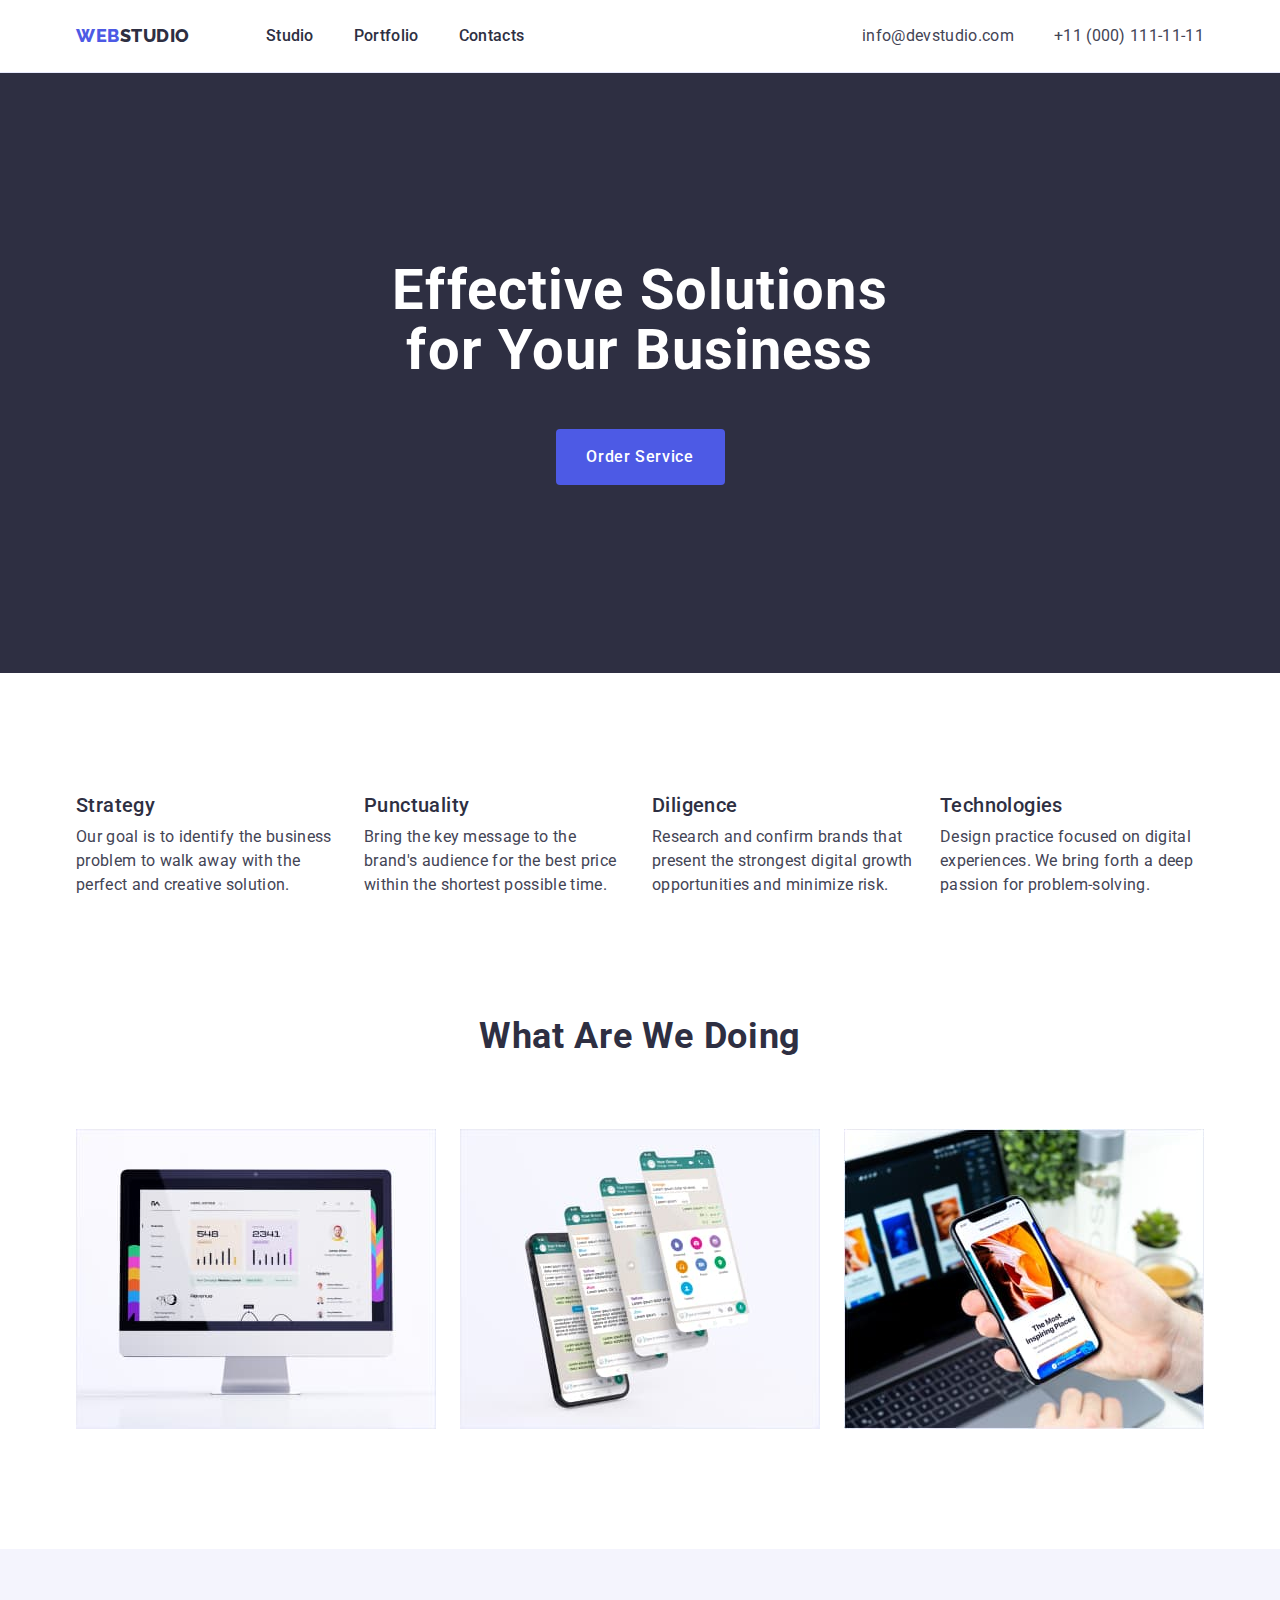
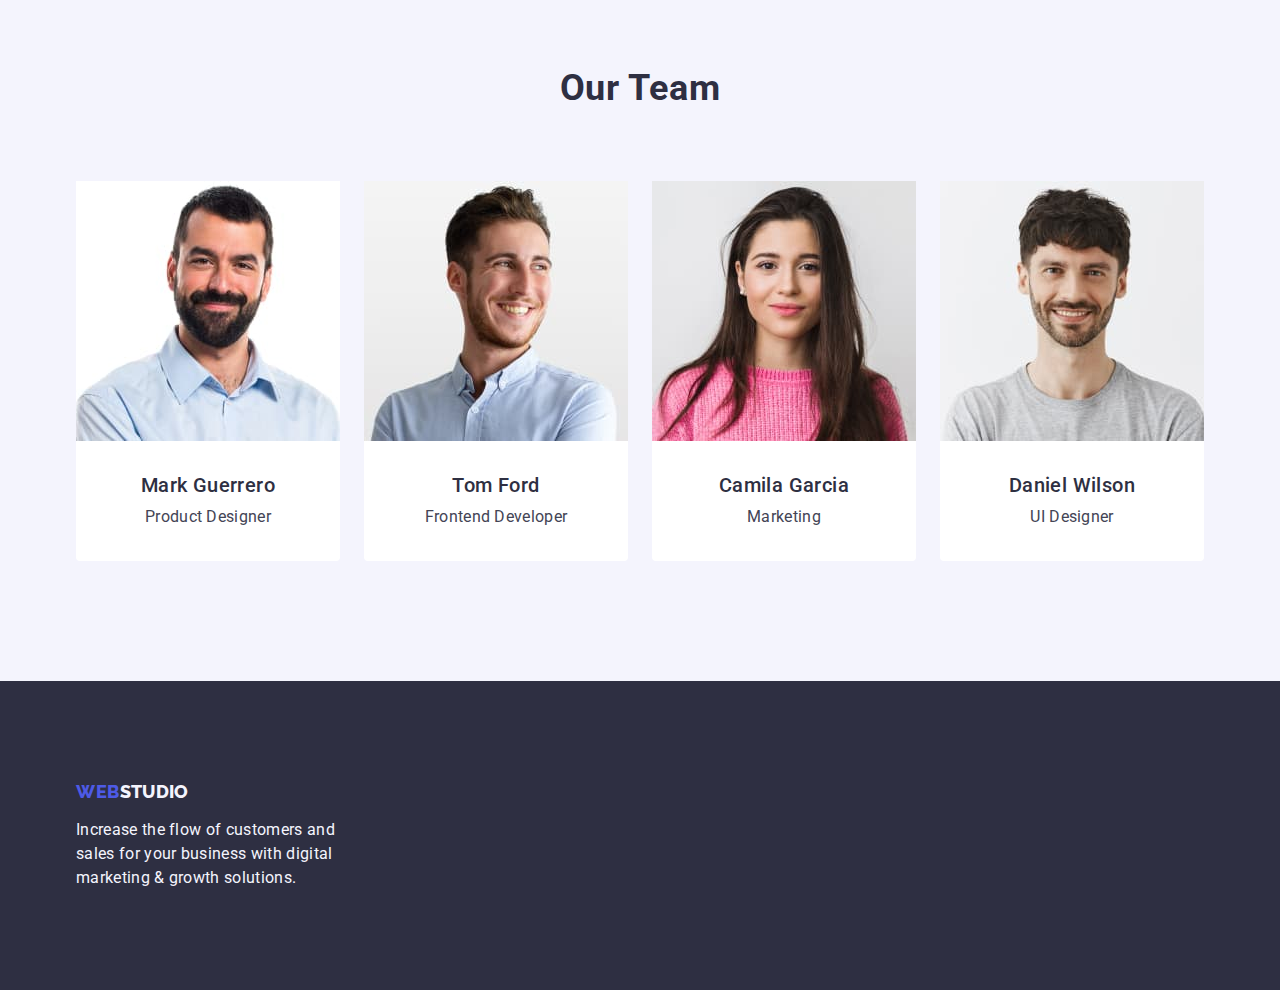
==== commit 5ae8e1a4: "15" ====
--- a/index.html
+++ b/index.html
@@ -27,7 +27,7 @@
             >Web<span class="logo-part">Studio</span></a
           >
 
-          <ul class="list">
+          <ul class="nav-list list">
             <li>
               <a href="./index.html" class="nav-link link">Studio</a>
             </li>
@@ -37,8 +37,9 @@
             <li><a href="" class="nav-link link">Contacts</a></li>
           </ul>
         </nav>
+
         <address class="contacts">
-          <ul class="list">
+          <ul class="address-list list">
             <li>
               <a href="mailto:info@devstudio.com" class="address-link link"
                 >info@devstudio.com</a
--- a/css/styles.css
+++ b/css/styles.css
@@ -35,9 +35,12 @@
   line-height: 1.2;
   letter-spacing: 0.02em;
   color: var(--hero-background-color);
+  margin: 0;
+  padding: 0;
   margin-bottom: 8px;
   text-align: center;
 }
+
 .third_hh {
   font-size: 20px;
   font-weight: medium;
@@ -45,9 +48,11 @@
   line-height: 1.2;
   letter-spacing: 0.02em;
   color: var(--hero-background-color);
+  margin: 0 auto;
   margin-bottom: 8px;
   text-align: left;
 }
+
 button {
   font-size: 16px;
   letter-spacing: 4%;
@@ -57,21 +62,25 @@
   border: 0px;
   cursor: pointer;
 }
+
 button:hover,
 button:focus {
   background-color: var(--pressed-state-color);
 }
+
 .small-text {
   font-size: 12px;
   letter-spacing: 4%;
   line-height: 14px;
 }
+
 .medium-text {
   font-size: 16px;
   letter-spacing: 2%;
   line-height: 24px;
   font-weight: medium;
 }
+
 .nav-link {
   color: var(--text-color);
   text-decoration: none;
@@ -82,23 +91,37 @@
   letter-spacing: 0.02em;
   color: var(--hero-background-color);
   padding: 24px 0 24px;
-}
+  margin: 0 auto;
+  display: block;
+}
+
+.nav-list {
+  display: flex;
+  gap: 40px;
+  margin: 0;
+  padding: 0;
+}
+
+.address-list {
+  display: flex;
+  gap: 40px;
+  margin: 0;
+  padding: 0;
+}
+
 .list {
   list-style: none;
-  display: flex;
-  gap: 40px;
-}
-.list .link:active {
-  color: var(--primary-brand-color);
-  text-decoration: underline;
-}
+  margin: 0;
+  padding: 0;
+}
+
 .contacts {
   font-style: normal;
   display: flex;
-}
-.contacts .link:active {
-  color: var(--primary-brand-color);
-  text-decoration: none;
+  gap: 40px;
+  padding: 0;
+  margin: 0;
+  margin-left: auto;
 }
 
 .buttons-list {
@@ -111,6 +134,7 @@
 ul {
   list-style-type: none;
 }
+
 .logo {
   font-family: "Raleway", sans-serif;
   font-weight: 800;
@@ -122,43 +146,56 @@
   text-decoration: none;
   margin-right: 76px;
 }
+
 .foot_logo {
   display: inline-block;
+
+  margin: 0;
+  padding: 0;
   margin-bottom: 16px;
 }
+
 .logo-part {
   color: var(--modal-overlay);
 }
+
 .logo_second {
   color: #f4f4fd;
   letter-spacing: 0.02em;
 }
+
 .p_second {
   color: var(--light-color);
   letter-spacing: 0.02em;
   max-width: 264px;
-}
+  margin: 0;
+  padding: 0;
+}
+
 .address-link {
   font-size: 16px;
   line-height: 1.5;
   letter-spacing: 0.02em;
   color: var(--text-color);
-}
-.address-link:hover,
-.address-link:focus {
-  color: var(--pressed-state-color);
-  text-decoration: none;
-}
+  padding: 24px 0 24px;
+  margin: 0;
+  display: block;
+}
+
 .first-section {
   background-color: var(--hero-background-color);
   padding: 188px 0 188px;
 }
+
 .second-section {
   padding: 120px 0 120px;
-}
+  margin: 0;
+}
+
 .third-section {
   padding-bottom: 120px;
 }
+
 .hero_h {
   font-size: 56px;
   line-height: 1.07;
@@ -167,8 +204,9 @@
   color: #ffffff;
   max-width: 496px;
   margin: 0 auto;
-  padding-bottom: 48px;
-}
+  margin-bottom: 48px;
+}
+
 .hero_button {
   background-color: #4d5ae5;
   font-family: "Roboto", sans-serif;
@@ -185,24 +223,32 @@
   border-radius: 4px;
   margin: 0 auto;
 }
+
 .hero_button:hover,
 .hero_button:focus {
   background-color: var(--pressed-state-color);
 }
+
 .p_benefits {
   font-size: 16px;
   line-height: 1.5;
   letter-spacing: 0.02em;
   color: var(--text-color);
   text-align: left;
-}
+  margin: 0;
+  padding: 0;
+}
+
 .p_fourth {
   font-size: 16px;
   line-height: 1.5;
   letter-spacing: 0.02em;
   color: var(--text-color);
   text-align: center;
-}
+  margin: 0;
+  padding: 0;
+}
+
 .second_h {
   font-size: 36px;
   line-height: 1.11;
@@ -211,6 +257,8 @@
   text-transform: capitalize;
   color: var(--hero-background-color);
   font-weight: bold;
+  padding: 0;
+  margin: 0;
   margin-bottom: 72px;
 }
 
@@ -218,11 +266,13 @@
   background-color: #f4f4fd;
   padding: 120px 0 120px;
 }
+
 .team_img {
   background-color: #ffffff;
   width: calc ((100% - 72px) / 4);
   border-radius: 0px 0px 4px 4px;
 }
+
 .foot {
   background-color: var(--hero-background-color);
   padding: 100px 0 100px;
@@ -237,16 +287,7 @@
   color: var(--primary-brand-color);
   text-decoration: none;
 }
-.nav-link.link:hover,
-.nav-link.link:focus {
-  color: var(--pressed-state-color);
-  text-decoration: none;
-}
-.address-link.link:hover,
-.address-link.link:focus {
-  color: var(--pressed-state-color);
-  text-decoration: none;
-}
+
 .filter-button {
   font-family: "Roboto", sans-serif;
   font-weight: 500;
@@ -260,12 +301,14 @@
   border: 1px solid var(--saccent-color);
   border-radius: 4px;
 }
+
 .filter-button:hover,
 .filter-button:focus {
   color: #ffffff;
   background-color: #404bbf;
   border: 1px solid transparent;
 }
+
 .portfolio_p {
   font-size: 16px;
   line-height: 1.5;
@@ -273,6 +316,7 @@
   color: var(--text-color);
   margin: 0;
 }
+
 .portfolio_h {
   font-weight: 500;
   font-size: 20px;
@@ -291,26 +335,37 @@
   padding: 0;
   margin: 0;
 }
+
 img {
   display: block;
   max-width: 100%;
   height: auto;
 }
+
 .page-header {
   border-bottom: 1px solid #e7e9fc;
 }
+
 .div-page-header {
   display: flex;
-}
+  padding: 0;
+  margin: 0;
+}
+
 .container {
   width: 1158px;
   margin: 0 auto;
   padding: 0 15px 0 15px;
 }
+
 .navigation {
   display: flex;
   align-items: center;
-}
+  justify-content: space-between;
+  margin: 0;
+  padding: 0;
+}
+
 .visually-hidden {
   position: absolute;
   width: 1px;
@@ -323,6 +378,7 @@
   clip: rect(0 0 0 0);
   overflow: hidden;
 }
+
 .benefits_list {
   display: flex;
   list-style: none;
@@ -330,27 +386,37 @@
   padding: 0;
   margin: 0;
 }
+
 .benefits-item {
   width: calc((100% - 72px) / 4);
-}
+  margin: 0;
+  padding: 0;
+}
+
 .third-list {
   display: flex;
   gap: 24px;
   padding: 0;
   margin: 0;
 }
+
 .we-doing-li {
-  width: calc ((100% - 48px) / 3);
-}
+  width: calc((100% - 48px) / 3);
+}
+
 .worker {
   padding: 32px 0 32px;
-}
+  margin: 0;
+}
+
 .portfolio-section {
   padding: 96px 0 120px 0;
 }
+
 .portfolio-item {
   width: calc((100% - 48px) / 3);
 }
+
 .portfolio-item div {
   padding: 32px 16px;
   border: 1px solid #e7e9fc;
